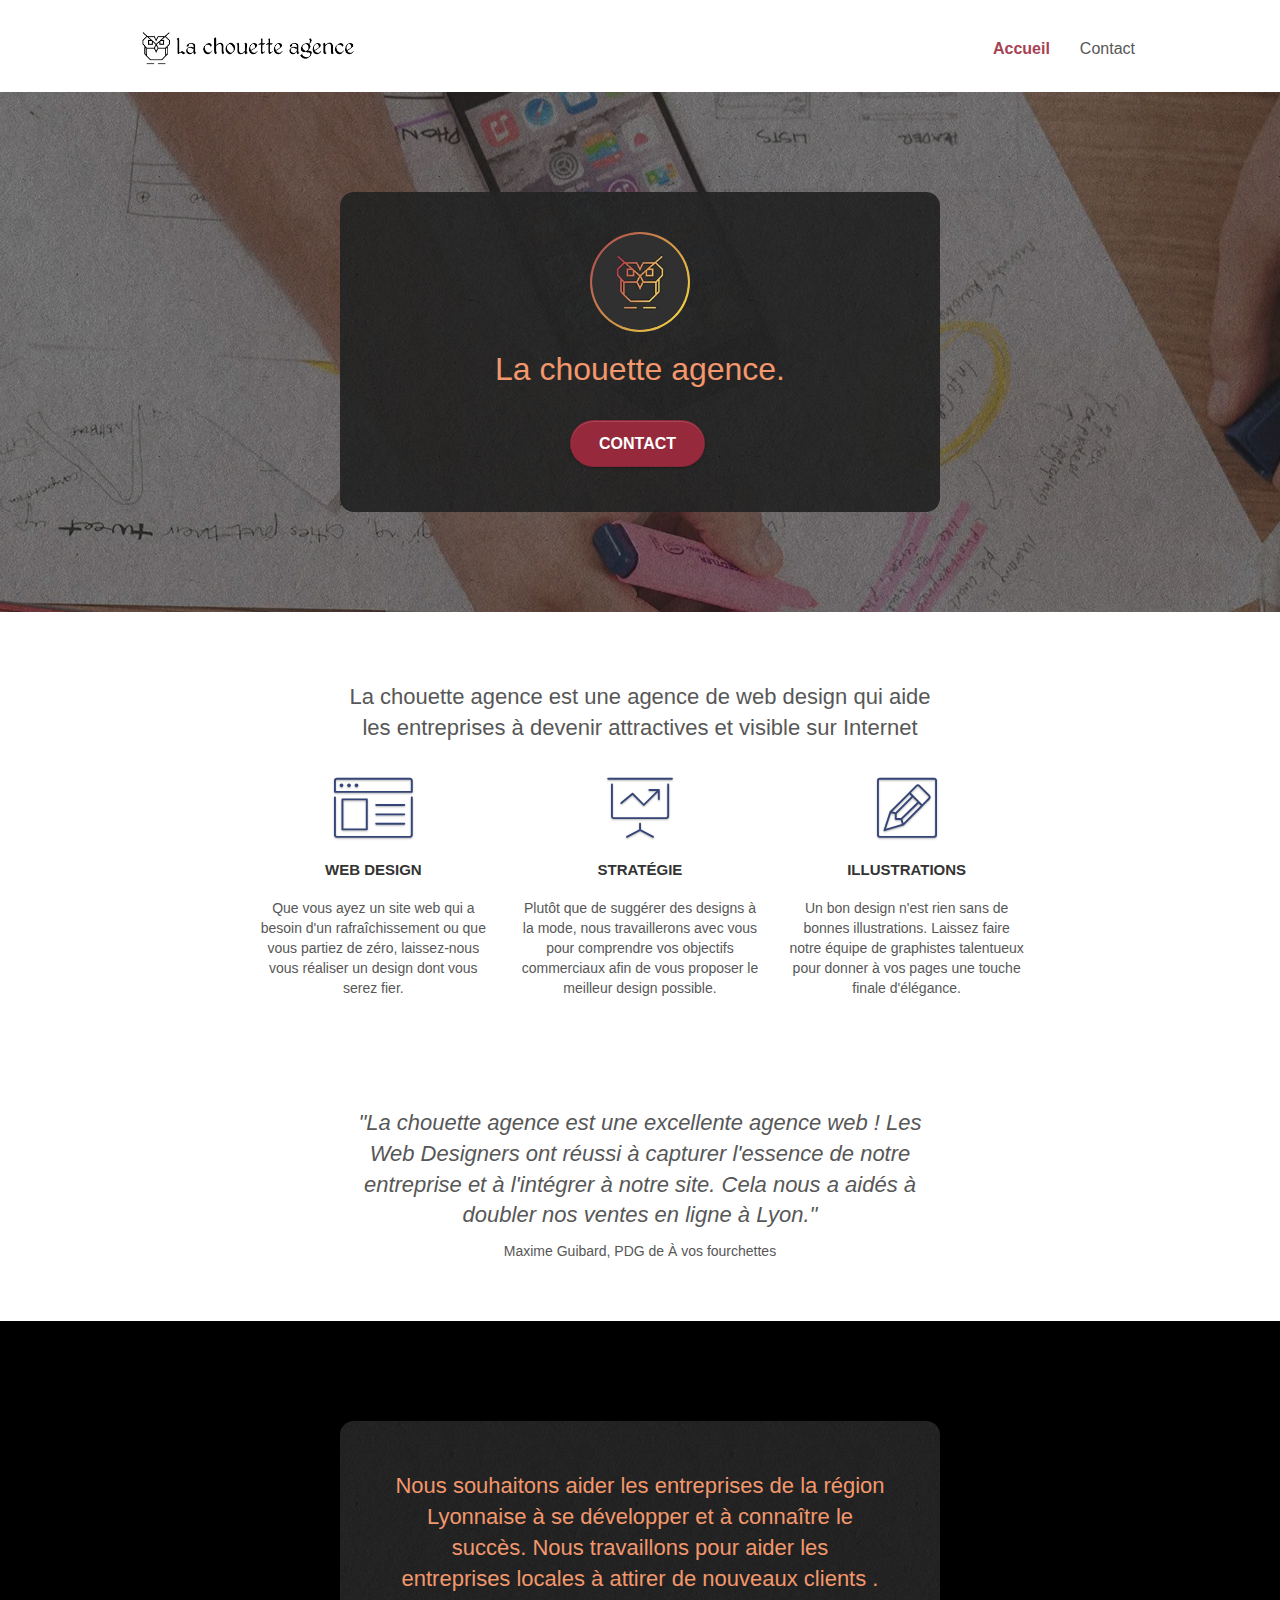
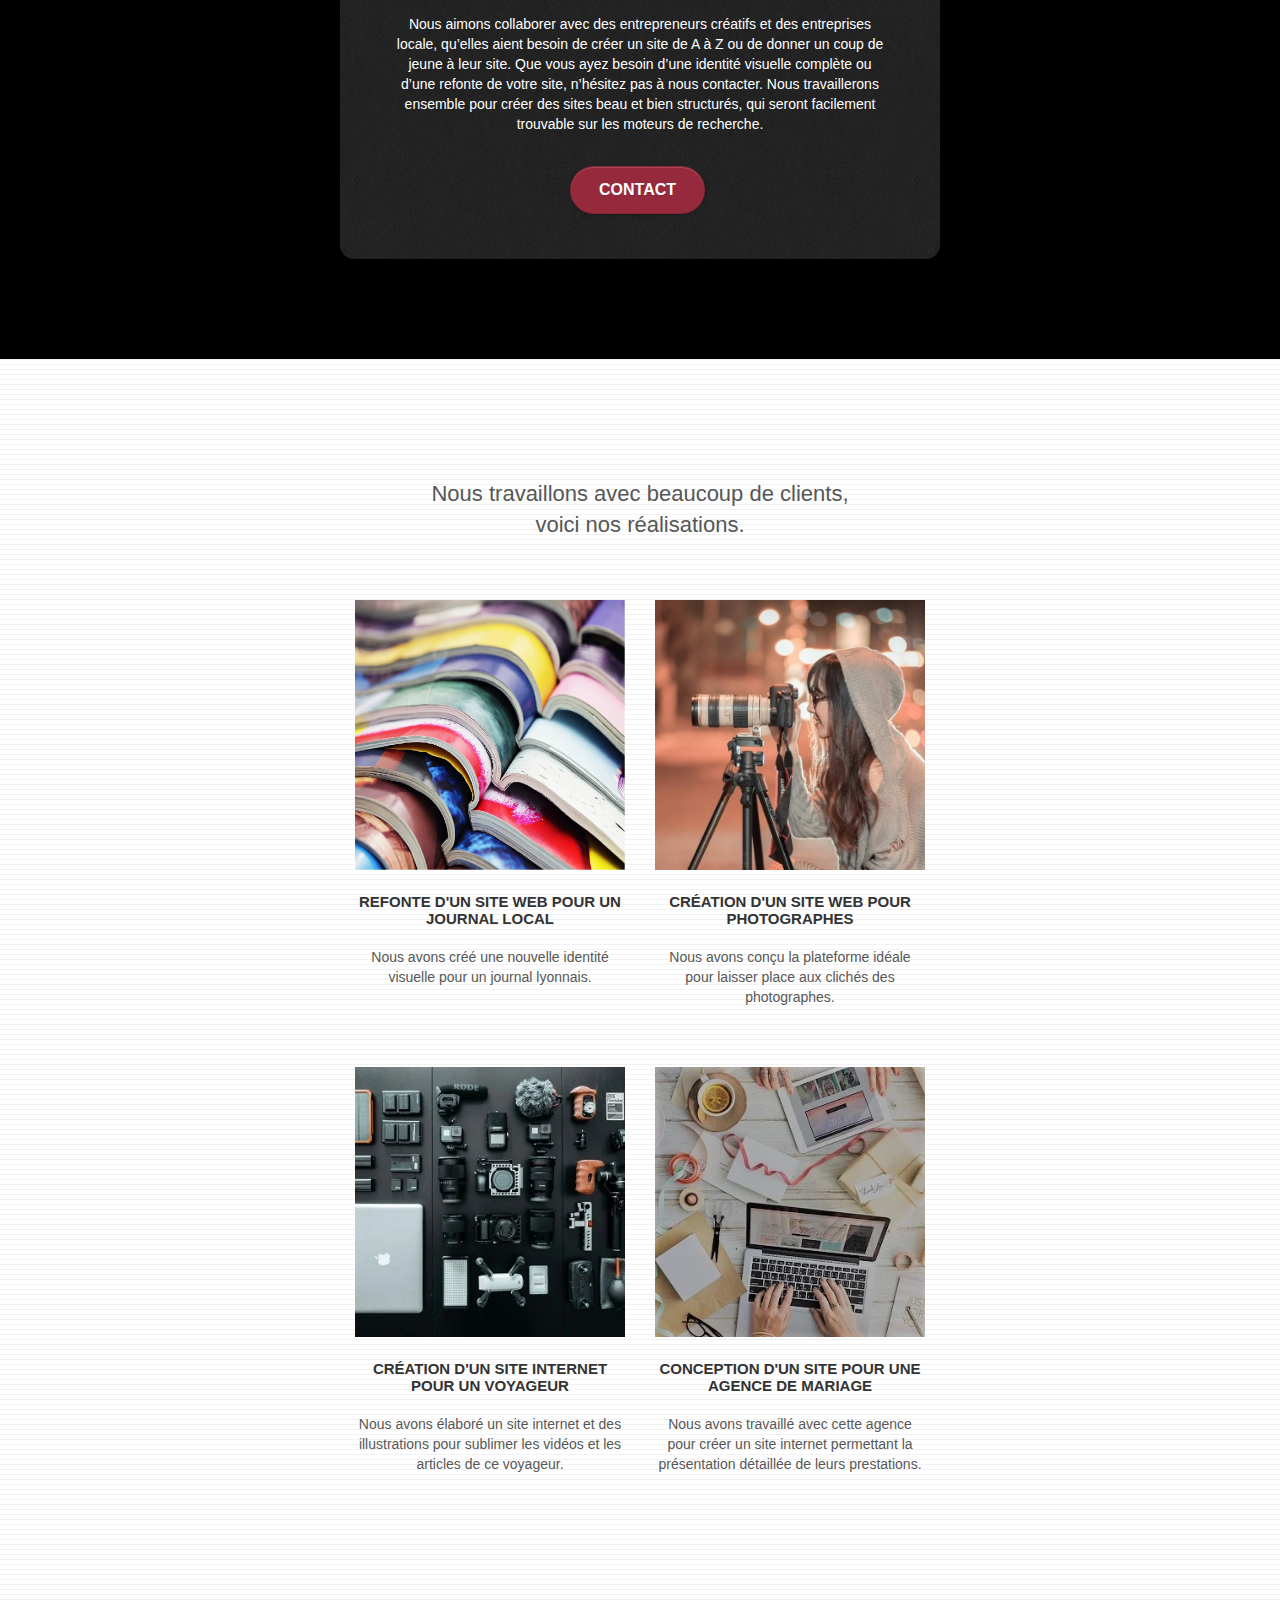
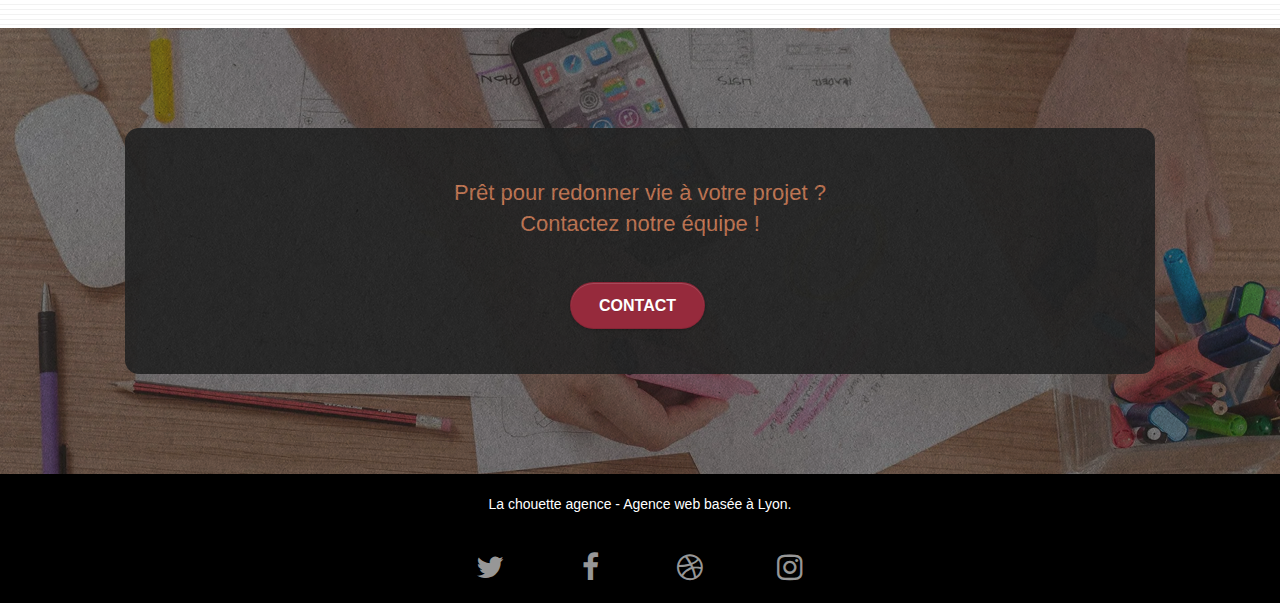
==== index.html @ 93eb957f "f" ====
<!doctype html>
<html lang="fr">

<head>
    <meta charset="utf-8">
    <meta name="keywords" content="seo, google, site web, site internet, agence design paris, agence design, agence design,agence design,agence design,agence design,agence design,agence design,agence design,agence design Agence web à paris, stratégie web, web design, illustrations, design de site web, site web, web, internet, site internet, site">
    <meta name="description" content="La chouette agence est une agence de Web Design basée sur Lyon qui aide les entreprises à devenir attractives et visible sur Internet">
    <meta name="viewport" content="width=device-width, initial-scale=1.0, viewport-fit=cover">
    <link rel="shortcut icon" type="image/png" href="favicon.jpg">


    <!--min Ressource -->
    <link rel="stylesheet" type="text/css" href="./css/bootstrap.min.css" defer>
    <link rel="stylesheet" type="text/css" href="style.min.css" defer>
    <link rel="stylesheet" type="text/css" href="./css/font-awesome.min.css" defer>
    <link rel="stylesheet" type="text/css" href="./css/et-line.min.css " defer>


    <!-- Min Ressource-->



    <!-- <script src="./js/jquery-2.1.0.min.js" defer></script>
    <script src="./js/bootstrap.min.js" defer></script>
    <script src="./js/blocs.min.js" defer></script>
    <script src="./js/jquery.touchSwipe.min.js" defer></script> -->

    <title>Site La chouette Agence</title>



</head>

<body>
    <!-- Principal conteneur -->
    <div class="page-container">

        <!-- bloc-0 -->
        <header class="bloc bgc-white l-bloc " id="bloc-0">
            <div class="container bloc-sm">

                <nav class="navbar row">
                    <div class="navbar-header">

                        <a class="navbar-brand" href="index.html"><img src="img/la-chouette-agence.webp" alt="paris web design logo agence web meilleure agence" height="40" /></a>

                        <button id="nav-toggle" type="button" class="ui-navbar-toggle navbar-toggle" data-toggle="collapse" data-target=".navbar-1">
					<span class="sr-only">Toggle navigation</span><span class="icon-bar"></span><span class="icon-bar"></span><span class="icon-bar"></span>
				</button>
                    </div>
                    <div class="collapse navbar-collapse navbar-1 special-dropdown-nav">
                        <ul class="site-navigation nav navbar-nav">
                            <li>
                                <a class="color_nav" href="index.html">Accueil</a>
                            </li>

                            <li>
                                <a href="contact.html">Contact</a>

                            </li>
                        </ul>
                    </div>
                </nav>
            </div>
        </header>
        <!-- bloc-0 END -->

        <!-- bloc-1-presentation -->
        <div class="bloc bgc-dark-slate-blue bg-banniere d-bloc bg-t-edge bloc-bg-texture texture-paper b-parallax" id="bloc-1-hero">
            <div class="container bloc-lg">
                <div class="row tight-width-whitespace black-background ">
                    <div class="col-sm-12">
                        <img src="img/logo.webp" class="center-block image-resize-mode gradiant_logo" width="100" alt="La chouette agence, agence web paris, création logo paris" />
                        <h1 class="text-center hero-bloc-text tc-white ">
                            La chouette agence.
                        </h1>
                        <div class="text-center">
                            <a href="contact.html" class="btn btn-lg btn-clean btn-rd cta-hero btn-atomic-tangerine">Contact</a>

                        </div>
                    </div>
                </div>
            </div>
        </div>
        <!-- bloc-1-presentation END -->

        <!-- bloc-2-services -->
        <div class="bloc bgc-white l-bloc bloc-md" id="bloc-2-services">
            <div class="container ">
                <div class="row">
                    <aside class="col-md-12 text-center">
                        <h2>La chouette agence est une agence de web design qui aide <br>les entreprises à devenir attractives et visible sur Internet</h2>
                    </aside>

                </div>
            </div>
            <div class="row voffset-lg med-width-whitespace">
                <div class="col-sm-4">
                    <div class="text-center">
                        <span class="et-icon-browser sm-shadow icon-dark-slate-blue icons icon-lg"></span>
                    </div>
                    <h3 class="mg-md text-center">
                        Web design
                    </h3>
                    <p class="text-center ">

                        Que vous ayez un site web qui a besoin d'un rafraîchissement ou que vous partiez de zéro, laissez-nous vous réaliser un design dont vous serez fier.
                    </p>
                </div>
                <div class="col-sm-4">
                    <div class="text-center">
                        <span class="et-icon-presentation sm-shadow icon-dark-slate-blue icons icon-lg"></span>
                    </div>
                    <h3 class="mg-md text-center">
                        Stratégie
                    </h3>
                    <p class="text-center ">
                        Plutôt que de suggérer des designs à la mode, nous travaillerons avec vous pour comprendre vos objectifs commerciaux afin de vous proposer le meilleur design possible.<br>
                    </p>
                </div>
                <div class="col-sm-4">
                    <div class="text-center">
                        <span class="et-icon-edit sm-shadow icon-dark-slate-blue icons icon-lg"></span>
                    </div>
                    <h3 class="mg-md text-center">
                        Illustrations
                    </h3>
                    <p class="text-center ">
                        Un bon design n'est rien sans de bonnes illustrations. Laissez faire notre équipe de graphistes talentueux pour donner à vos pages une touche finale d'élégance.
                    </p>
                </div>
            </div>
            <div class="row voffset-lg voffset">
                <div class="col-xs-12 col-md-8 col-md-offset-2 text-center">
                    <h2>
                        <em>
							"La chouette agence est une excellente agence web ! Les<br />
							Web Designers ont réussi à capturer l'essence de notre<br />entreprise
							et à l'intégrer à notre site. Cela nous a aidés à<br />doubler
							nos ventes en ligne à Lyon."
						</em>
                    </h2>
                    <p>
                        Maxime Guibard, PDG de À vos fourchettes
                    </p>
                </div>
            </div>
        </div>

        <!-- bloc-2-services END -->

        <!-- bloc-3-what-i-do -->
        <div class="bloc tc-white bgc-atomic-tangerine bg-presentation d-bloc bloc-bg-texture texture-paper b-parallax" id="bloc-3-what-i-do">
            <div class="container bloc-lg">
                <div class="row tight-width-whitespace black-background">
                    <div class="col-sm-12">
                        <h2 class="mg-md text-center tc-white">
                            Nous souhaitons aider les entreprises de la région Lyonnaise à se développer et à connaître le succès. Nous travaillons pour aider les entreprises locales à attirer de nouveaux clients .<br>
                        </h2>
                        <p class="text-center white">
                            Nous aimons collaborer avec des entrepreneurs créatifs et des entreprises locale, qu’elles aient besoin de créer un site de A à Z ou de donner un coup de jeune à leur site. Que vous ayez besoin d’une identité visuelle complète ou d’une refonte de votre
                            site, n’hésitez pas à nous contacter. Nous travaillerons ensemble pour créer des sites beau et bien structurés, qui seront facilement trouvable sur les moteurs de recherche.

                        </p>
                        <div class="text-center">
                            <a href="contact.html" class="btn btn-lg btn-clean btn-rd cta-hero btn-atomic-tangerine" id="cta-hero">Contact</a>
                        </div>
                    </div>
                </div>
            </div>
        </div>
        <!-- bloc-3-what-i-do END -->

        <!-- bloc-4-portfolio -->
        <div class="bloc bgc-white bg-lines-h2-bg bg-repeat l-bloc" id="bloc-4-portfolio">
            <div class="container bloc-lg">
                <div class="row">
                    <div class="col-sm-12 text-center">
                        <h2>
                            Nous travaillons avec beaucoup de clients, <br /> voici nos réalisations.
                        </h2>
                    </div>
                </div>
                <div class="row tight-width-whitespace portfolio-row">
                    <div class="col-sm-6">
                        <a href="#" data-lightbox="img/magazine.webp" data-gallery-id="gallery-1" data-caption="Refonte d'un site web pour un journal local" data-frame="snapshot-lb"><img src="img/magazine.webp" alt="paris web design logo agence web meilleure agence et refonte site web journal" class="img-responsive portfolio-thumb" /></a>

                        <h3 class="mg-md text-center">
                            Refonte d'un site web pour un journal local
                        </h3>
                        <p class="text-center">
                            Nous avons créé une nouvelle identité visuelle pour un journal lyonnais.
                        </p>
                    </div>
                    <div class="col-sm-6">
                        <a href="#" data-lightbox="img/appareil_photo.webp" data-gallery-id="gallery-1" data-caption="Création d'un site web pour photographes" data-frame="snapshot-lb"><img src="img/appareil_photo.webp" class="img-responsive portfolio-thumb" alt="paris web design logo agence web meilleure agence, Création d'un site web pour photographes" /></a>

                        <h3 class="mg-md text-center">
                            Création d'un site web pour photographes
                        </h3>
                        <p class="text-center">
                            Nous avons conçu la plateforme idéale pour laisser place aux clichés des photographes.
                        </p>
                    </div>
                </div>
                <div class="row tight-width-whitespace portfolio-row">
                    <div class="col-sm-6">
                        <a href="#" data-lightbox="img/matériel_photo.webp" data-gallery-id="gallery-1" data-caption="Création d'un site internet pour un voyageur" data-frame="snapshot-lb"><img src="img/matériel_photo.webp" class="img-responsive portfolio-thumb" alt="paris web design logo agence web meilleure agence, Création d'un site web pour voyageur" /></a>

                        <h3 class="mg-md text-center">
                            Création d'un site internet pour un voyageur
                        </h3>
                        <p class="text-center">
                            Nous avons élaboré un site internet et des illustrations pour sublimer les vidéos et les articles de ce voyageur.
                        </p>
                    </div>
                    <div class="col-sm-6">
                        <a href="#" data-lightbox="img/laptop.webp" data-gallery-id="gallery-1" data-caption="Conception d'un site pour une agence de mariage" data-frame="snapshot-lb"><img src="img/laptop.webp" class="img-responsive portfolio-thumb" alt="paris web design logo agence web meilleure agence, Création d'un site web pour agence de mariage" /></a>

                        <h3 class="mg-md text-center">
                            Conception d'un site pour une agence de mariage
                        </h3>
                        <p class="text-center">
                            Nous avons travaillé avec cette agence pour créer un site internet permettant la présentation détaillée de leurs prestations.
                        </p>
                    </div>
                </div>
            </div>
        </div>
        <!-- bloc-4-portfolio END -->

        <!-- bloc-5-cta -->
        <div class="bloc bgc-dark-slate-blue bg-banniere d-bloc bloc-bg-texture texture-paper" id="bloc-5-cta">
            <div class="container bloc-lg ">
                <div class="row black-background">
                    <h2 class="mg-md text-center tc-white">
                        Prêt pour redonner vie à votre projet ?<br>Contactez notre équipe !
                    </h2>
                    <div class="col-sm-12 text-center">
                        <a href="page2.html" class="btn btn-atomic-tangerine btn-clean btn-rd btn-lg cta-hero">Contact</a>
                    </div>
                </div>
            </div>
        </div>
        <!-- bloc-5-cta END -->

        <!-- Footer - bloc-8 -->
        <footer class="bloc bgc-atomic-tangerine d-bloc" id="bloc-8">
            <div class="container bloc-sm">
                <div class="row">
                    <div class="col-sm-12">
                        <p class="text-center white">
                            La chouette agence - Agence web basée à Lyon.<br>
                        </p>
                        <div class="row row-no-gutters social">
                            <div class="col-sm-3">
                                <div class="text-center social ">
                                    <a class="social" href="index.html" title="Retrouvez-nous sur Twitter" aria-label="Retrouvez-nous sur Twitter"><span class="fa fa-twitter icon-md"></span></a>
                                </div>
                            </div>
                            <div class="col-sm-3">
                                <div class="text-center social ">
                                    <a class="social" href="index.html" title="Retrouvez-nous sur Facebook" aria-label="Retrouvez-nous sur Facebook"><span class="fa fa-facebook icon-md"></span></a>
                                </div>
                            </div>
                            <div class="col-sm-3">
                                <div class="text-center social ">

                                    <a class="social" href="index.html" title="Retrouvez-nous sur Dribble" aria-label="Retrouvez-nous sur Dribble"><span class="fa fa-dribbble icon-md"></span></a>
                                </div>
                            </div>
                            <div class="col-sm-3">
                                <div class="text-center social">
                                    <a href="index.html" title="Retrouvez-nous sur Instagram" aria-label="Retrouvez-nous sur Instagram"><span class=" fa fa-instagram icon-md " ></span></a>
                                </div>
                            </div>

                        </div>



                    </div>
                </div>
            </div>
        </footer>

        <!-- Footer - bloc-8 END -->

    </div>
    <!-- Principal conteneur END -->


</body>

</html>
---- style.min.css ----
body{margin:0;padding:0;background:#fff;overflow-x:hidden;-webkit-font-smoothing:antialiased;-moz-osx-font-smoothing:grayscale}blockquote{font-size:18px}a,button{transition:all .3s ease-in-out;outline:0!important}a:hover{text-decoration:none;cursor:pointer}#page-loading-blocs-notifaction{position:fixed;top:0;bottom:0;width:100%;z-index:100000;background:#fff url(img/pageload-spinner.gif) no-repeat center center}.bloc{width:100%;clear:both;background:50% 50% no-repeat;padding:0 50px;-webkit-background-size:cover;-moz-background-size:cover;-o-background-size:cover;background-size:cover;position:relative}.bloc .container{padding-left:0;padding-right:0}.bloc-lg{padding:100px 50px}.bloc-md{padding:50px}.bloc-sm{padding:20px 50px}.bg-b-edge,.bg-bl-edge,.bg-br-edge,.bg-center,.bg-l-edge,.bg-r-edge,.bg-repeat,.bg-t-edge,.bg-tl-edge,.bg-tr-edge{-webkit-background-size:auto!important;-moz-background-size:auto!important;-o-background-size:auto!important;background-size:auto!important}.bg-repeat{background:repeat}.bg-t-edge{background:top no-repeat}.bloc-bg-texture::before{content:"";background-size:2px 2px;position:absolute;top:0;bottom:0;left:0;right:0}.texture-paper::before{background:url(img/texture-paper.png);background-size:280px 280px}.b-parallax{background-attachment:fixed}.d-bloc{color:rgba(255,255,255,.7)}.d-bloc button:hover{color:rgba(255,255,255,.9)}.d-bloc .icon-round,.d-bloc .icon-rounded,.d-bloc .icon-semi-rounded-a,.d-bloc .icon-semi-rounded-b,.d-bloc .icon-square{border-color:rgba(255,255,255,.9)}.d-bloc .divider-h span{border-color:rgba(255,255,255,.2)}.d-bloc .a-btn,.d-bloc .navbar a,.d-bloc .navbar-brand,.d-bloc a .icon-lg,.d-bloc a .icon-md,.d-bloc a .icon-sm,.d-bloc a .icon-xl,.d-bloc h1 a,.d-bloc h2 a,.d-bloc h3 a,.d-bloc h4 a,.d-bloc h5 a,.d-bloc h6 a,.d-bloc p a{color:rgba(255,255,255,.6)}.d-bloc .a-btn:hover,.d-bloc .navbar a:hover,.d-bloc .navbar-brand:hover,.d-bloc a:hover .icon-lg,.d-bloc a:hover .icon-md,.d-bloc a:hover .icon-sm,.d-bloc a:hover .icon-xl,.d-bloc h1 a:hover,.d-bloc h2 a:hover,.d-bloc h3 a:hover,.d-bloc h4 a:hover,.d-bloc h5 a:hover,.d-bloc h6 a:hover,.d-bloc p a:hover{color:rgba(255,255,255,1)}.d-bloc .navbar-toggle .icon-bar{background:rgba(255,255,255,1)}.d-bloc .btn-wire,.d-bloc .btn-wire:hover{color:rgba(255,255,255,1);border-color:rgba(255,255,255,1)}.d-bloc .panel{color:rgba(0,0,0,.5)}.d-bloc .panel button:hover{color:rgba(0,0,0,.7)}.d-bloc .panel icon{border-color:rgba(0,0,0,.7)}.d-bloc .panel .divider-h span{border-color:rgba(0,0,0,.1)}.d-bloc .panel .a-btn{color:rgba(0,0,0,.6)}.d-bloc .panel .a-btn:hover{color:rgba(0,0,0,1)}.d-bloc .panel .btn-wire,.d-bloc .panel .btn-wire:hover{color:rgba(0,0,0,.7);border-color:rgba(0,0,0,.3)}.d-bloc .panel,.l-bloc{color:rgba(0,0,0,.5)}.d-bloc .panel button:hover,.l-bloc button:hover{color:rgba(0,0,0,.7)}.l-bloc .icon-round,.l-bloc .icon-rounded,.l-bloc .icon-semi-rounded-a,.l-bloc .icon-semi-rounded-b,.l-bloc .icon-square{border-color:rgba(0,0,0,.7)}.d-bloc .panel .divider-h span,.l-bloc .divider-h span{border-color:rgba(0,0,0,.1)}.d-bloc .panel .a-btn,.l-bloc .a-btn,.l-bloc .navbar a,.l-bloc .navbar-brand,.l-bloc a .icon-lg,.l-bloc a .icon-md,.l-bloc a .icon-sm,.l-bloc a .icon-xl,.l-bloc h1 a,.l-bloc h2 a,.l-bloc h3 a,.l-bloc h4 a,.l-bloc h5 a,.l-bloc h6 a,.l-bloc p a{color:rgba(0,0,0,.6)}.d-bloc .panel .a-btn:hover,.l-bloc .a-btn:hover,.l-bloc .navbar a:hover,.l-bloc .navbar-brand:hover,.l-bloc a:hover .icon-lg,.l-bloc a:hover .icon-md,.l-bloc a:hover .icon-sm,.l-bloc a:hover .icon-xl,.l-bloc h1 a:hover,.l-bloc h2 a:hover,.l-bloc h3 a:hover,.l-bloc h4 a:hover,.l-bloc h5 a:hover,.l-bloc h6 a:hover,.l-bloc p a:hover{color:rgba(0,0,0,1)}.l-bloc .navbar-toggle .icon-bar{color:rgba(0,0,0,.6)}.d-bloc .panel .btn-wire,.d-bloc .panel .btn-wire:hover,.l-bloc .btn-wire,.l-bloc .btn-wire:hover{color:rgba(0,0,0,.7);border-color:rgba(0,0,0,.3)}.voffset{margin-top:30px}.voffset-lg{margin-top:80px}.row-no-gutters{margin-right:0;margin-left:0}.row.row-no-gutters>[class*=" col-"],.row.row-no-gutters>[class^=col-]{padding-right:0;padding-left:0}#bloc-1-hero h1{font-size:32px}.navbar{margin-bottom:0;z-index:1}.navbar-nav a.color_nav{font-weight:bolder;color:#a74152!important}.navbar-brand{height:auto;padding:3px 15px;font-size:25px;font-weight:400;font-weight:600;line-height:44px}.navbar-brand img{max-height:200px;margin:0 5px 0 0;display:inline}.navbar-brand img[src$=svg]{min-width:100px}.nav-center .navbar-brand img{margin:0}.navbar .nav{padding-top:2px;margin-right:-16px;float:right;z-index:1}.nav>li{float:left;margin-top:4px;font-size:16px}.navbar-nav .open .dropdown-menu>li>a{text-align:inherit}.nav>li a:focus,.nav>li a:hover{background:0 0}.navbar-toggle{margin:10px 10px 0 0;border:0}.navbar-toggle:hover{background:0 0!important}.navbar-toggle .icon-bar{background-color:rgba(0,0,0,.5);width:26px}.nav-invert .navbar .nav{float:left}.nav-invert .navbar-brand,.nav-invert .navbar-header{float:right;position:relative;z-index:2}@media (min-width:768px){.site-navigation{position:absolute;top:50%;right:20px;transform:translate(0,-50%);-webkit-transform:translateY(-50%)}.nav>li .dropdown-menu a,.nav>li .dropdown-menu a:hover{color:#484848}.nav-invert .site-navigation{left:0;right:0}.nav-center{text-align:center}.nav-center .navbar-header{width:100%}.nav-center .nav>li,.nav-center .navbar-brand,.nav-center .navbar-header{float:none;display:inline-block}.nav-center .site-navigation{position:relative;width:100%;right:0;margin-right:0;margin-top:20px}.nav-center.mini-nav .navbar-toggle{float:none;margin:10px auto 0}}.nav>li>.dropdown a{background:0 0!important;display:block;padding:14px 15px}nav .caret{margin:0 5px}.dropdown-menu .dropdown-menu{top:-8px;left:100%}.dropdown-menu .dropmenu-flow-right{top:100%;left:0;margin-left:-1px;border-top-left-radius:0;border-top-right-radius:0}.dropdown-menu .dropdown span{border:4px solid #000;border-top-color:transparent;border-right-color:transparent;border-bottom-color:transparent;margin:6px -5px 0 0!important;float:right}.mg-md{margin-top:10px;margin-bottom:20px}.mg-lg{margin-top:10px;margin-bottom:40px}.btn{margin:0 5px 5px 0}.btn.pull-right{margin:0 0 5px 5px}.btn-d,.btn-d:focus,.btn-d:hover{color:#fff;background:rgba(0,0,0,.3)}button{outline:0!important}.btn-rd{border-radius:40px}.btn-clean{border:1px solid rgba(0,0,0,.08);border-bottom-color:rgba(0,0,0,.1);text-shadow:0 1px 0 rgba(0,0,1,.1);box-shadow:0 1px 3px rgba(0,0,1,.25),inset 0 1px 0 0 rgba(255,255,255,.15)}.icon-md{font-size:30px!important}.icon-lg{font-size:60px!important}.sm-shadow{text-shadow:0 1px 2px rgba(0,0,0,.3)}.panel-sq,.panel-sq .panel-footer,.panel-sq .panel-heading{border-radius:0}.panel-rd{border-radius:30px}.panel-rd .panel-heading{border-radius:29px 29px 0 0}.panel-rd .panel-footer{border-radius:0 0 29px 29px}.form-control{border-color:rgba(0,0,0,.1);box-shadow:none}.scrollToTop{width:40px;height:40px;position:fixed;bottom:20px;right:20px;opacity:0;z-index:500;transition:all .3s ease-in-out}.scrollToTop span{margin-top:6px}.showScrollTop{font-size:14px;opacity:1}a[data-lightbox]{position:relative;display:block;text-align:center}a[data-lightbox]:hover::before{content:"+";font-family:HelveticaNeue-Light,"Helvetica Neue Light","Helvetica Neue",Helvetica,Arial;font-size:32px;width:50px;height:50px;margin-left:-25px;border-radius:50%;background:rgba(0,0,0,.6);color:#fff;font-weight:100;z-index:1;position:absolute;top:50%;transform:translateY(-50%);-webkit-transform:translateY(-50%)}a[data-lightbox]:hover img{opacity:.6;-webkit-animation-fill-mode:none;animation-fill-mode:none}#lightbox-modal{display:flex;align-items:center}#lightbox-modal .modal-dialog{width:90%;max-width:900px;margin:0 auto 0}#lightbox-modal .modal-dialog img{max-height:90vh;margin:0 auto}.lightbox-caption{padding:20px;color:#fff;background:rgba(0,0,0,.5);position:absolute;left:15px;right:15px;bottom:5px}.close-lightbox{color:#fff;font-size:30px;position:absolute;top:20px;right:20px;z-index:20;background:rgba(0,0,0,.5);border:none;line-height:30px;padding:0 9px 5px;opacity:.3}.close-lightbox:hover,.next-lightbox:hover,.prev-lightbox:hover{opacity:1;color:#fff}.next-lightbox,.prev-lightbox{font-size:20px;color:rgba(255,255,255,.9);background:rgba(0,0,0,.5);transition:all .2s ease-in-out;position:absolute;top:45%;z-index:1;opacity:.4}.next-lightbox{padding:6px 8px 1px 13px;right:25px}.prev-lightbox{padding:6px 13px 1px 10px;left:25px}.snapshot-lb .modal-body{padding-bottom:45px}.snapshot-lb .lightbox-caption{padding:0;color:rgba(0,0,0,.5);background:0 0}.btn,a,h1,h2,h3,h4,h5,h6,label,p{font-family:helvetica;font-weight:400;color:#575757!important}.container{max-width:1000px}.hero-bloc-text{font-size:38px}.hero-bloc-text-sub{font-size:36px}.statement-bloc-text{line-height:26px;font-style:italic;font-size:20px;text-align:center;font-weight:lighter;max-width:520px;margin:auto auto auto auto}.tight-width-whitespace{max-width:600px;margin:auto auto auto auto}.h1{font-size:20px;font-family:"Open Sans"}.cta-hero{margin-top:22px;color:#fff!important;text-transform:uppercase;padding:12px 28px 12px 28px;font-size:16px;font-weight:700}.social{max-width:400px;margin:auto auto auto auto;padding-top:14px}h2{font-size:22px;line-height:1.4em}h3{font-size:15px;text-transform:uppercase;font-weight:700;color:#333!important}.med-width-whitespace{max-width:800px;margin:auto auto auto auto;box-shadow:0 0 0 #000}h1{color:#333!important}h4{color:#333!important}.icons{margin-bottom:14px;margin-top:24px}.white{color:#fff!important}.portfolio-thumb{margin-bottom:24px}.portfolio-row{margin-bottom:44px;margin-top:50px}.avatar{box-shadow:0 4px 9px rgba(0,0,0,.3)}.black-background{background-color:rgb(48,48,48,.95);padding:40px 40px 40px 40px;border-radius:14px}.bold-link{font-weight:900;text-decoration:underline!important}.bgc-white{background-color:#fff}.bgc-dark-slate-blue{background-color:#364577}.bgc-atomic-tangerine{background-color:#000}.tc-white{color:#f3976c!important}.btn-atomic-tangerine{background:#962a3c;color:#fff!important}.btn-atomic-tangerine:hover{background:#a74152!important;color:#fff!important}.ltc-white{color:#fff!important}.ltc-white:hover{color:#ccc!important}.ltc-atomic-tangerine{color:#f3976c!important}.ltc-atomic-tangerine:hover{color:#c27956!important}.icon-dark-slate-blue{color:#364577!important;border-color:#364577!important}.bg-dots-bg{background-image:url(img/dots-bg.png)}.bg-lines-h2-bg{background-image:url(img/lines-h2-bg.png)}.bg-banniere{background-image:url(img/la-chouette-agence-banniere.webp)}.bg-presentation{background-image:url(img/image-de-presentation.webp)}@media (max-width:1024px){.bloc{padding-left:20px;padding-right:20px}.bloc-tile-2.full-width-bloc .container,.bloc-tile-3.full-width-bloc .container,.bloc-tile-4.full-width-bloc .container,.bloc.full-width-bloc{padding-left:0;padding-right:0}}@media (max-width:992px) and (min-width:768px){.navbar .nav{max-width:80%}.nav-center.navbar .nav{max-width:100%}}@media only screen and (min-device-width:768px) and (max-device-width:1024px) and (orientation:landscape){.b-parallax{background-attachment:scroll}}@media only screen and (min-device-width:1024px) and (max-device-width:1366px) and (-webkit-min-device-pixel-ratio:1.5){.b-parallax{background-attachment:scroll}}@media (max-width:991px){.container{width:100%}.b-parallax{background-attachment:scroll}#hero-bloc,.page-container{overflow-x:hidden;position:relative}.bloc-group,.bloc-group .bloc{display:block;width:100%}.bloc-fill-screen .fill-bloc-bottom-edge,.bloc-fill-screen .fill-bloc-top-edge{padding:0 20px}}@media (max-width:767px){.page-container{overflow-x:hidden;position:relative}#disqus_thread,h1,h2,h3,h4,h5,h6,p{padding-left:10px!important;padding-right:10px!important}.b-parallax{background-attachment:scroll}.navbar .nav{padding-top:0;border-top:1px solid rgba(0,0,0,.2);float:none!important}.navbar.row{margin-left:0;margin-right:0}.site-navigation{position:inherit;transform:none;-webkit-transform:none;-ms-transform:none}.nav>li{margin-top:0;border-bottom:1px solid rgba(0,0,0,.1);background:rgba(0,0,0,.05);text-align:left;padding-left:15px;width:100%}.nav>li:hover{background:rgba(0,0,0,.08)}.dropdown .dropdown a .caret{float:none;margin:5px 0 0 10px!important;border:4px solid #000;border-bottom-color:transparent;border-right-color:transparent;border-left-color:transparent}#hero-bloc .navbar .nav{background:rgba(0,0,0,.8)}#hero-bloc .navbar .nav a{color:rgba(255,255,255,.6)}.hero{padding:50px 0}.hero-nav{left:-1px;right:-1px}.navbar-collapse{padding:0;overflow-x:hidden;-webkit-box-shadow:none;box-shadow:none}.navbar-brand img{max-height:40px;width:auto}.nav-invert .navbar-header{float:none;width:100%}.nav-invert .navbar-toggle{float:left;margin-left:10px}.bloc{padding-left:0;padding-right:0}.bloc-lg,.bloc-xl,.bloc-xxl{padding:40px 0}.bloc-md,.bloc-sm{padding-left:0;padding-right:0}.bloc-fill-screen .fill-bloc-bottom-edge,.bloc-fill-screen .fill-bloc-top-edge,.bloc-tile-2 .container,.bloc-tile-3 .container,.bloc-tile-4 .container{padding-left:0;padding-right:0}.a-block{padding:0 10px}.btn-dwn{display:none}.voffset{margin-top:5px}.voffset-md{margin-top:20px}.voffset-lg{margin-top:30px}form{padding:5px}.close-lightbox{display:inline-block}.blocsapp-device-iphone5{background-size:216px 425px;padding-top:60px;width:216px;height:425px}.blocsapp-device-iphone5 img{width:180px;height:320px}}@media (max-width:400px){.bloc{padding-left:0;padding-right:0}}@media (max-width:767px){.bloc-mob-center-text{text-align:center}}iframe{border:0;width:100%;height:400px}.gradiant_logo{border:double 2px transparent;border-radius:100%;background-origin:border-box;background-image:linear-gradient(125deg,rgb(167 65 82),#fae042)}
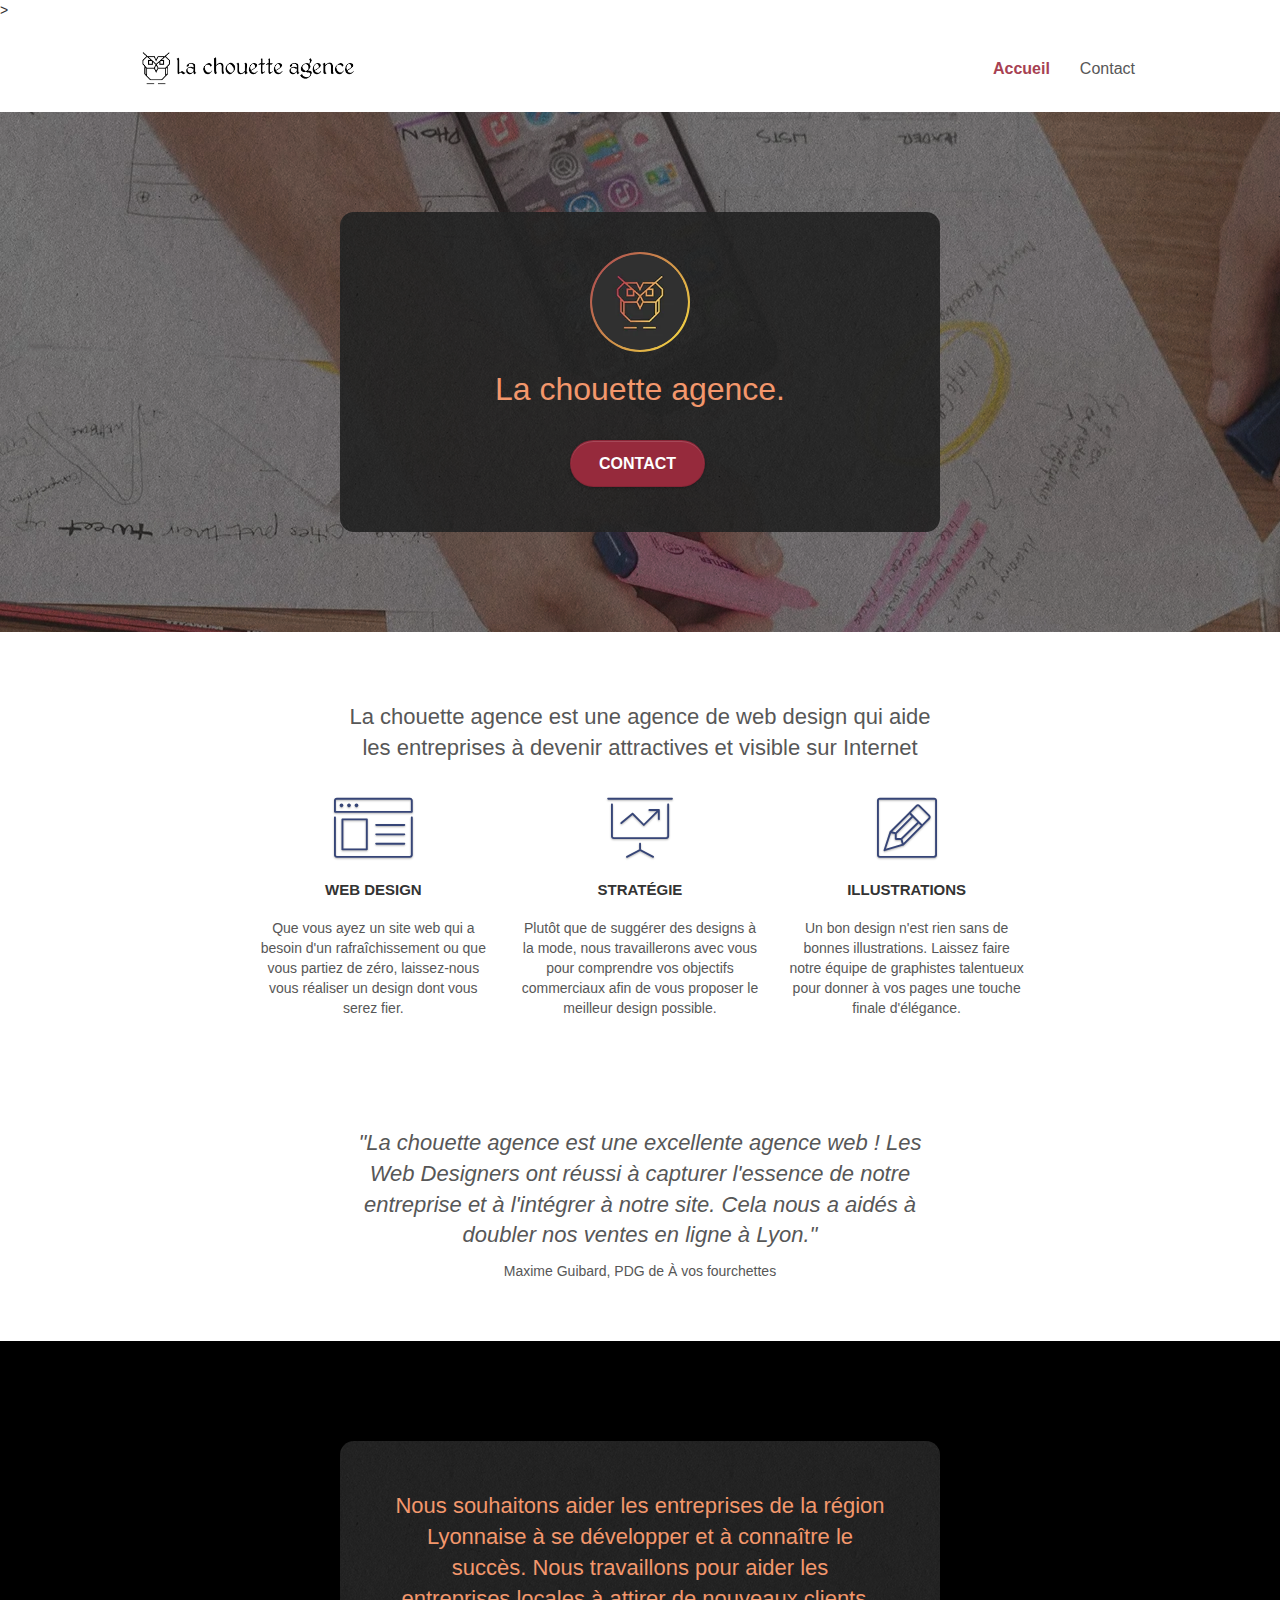
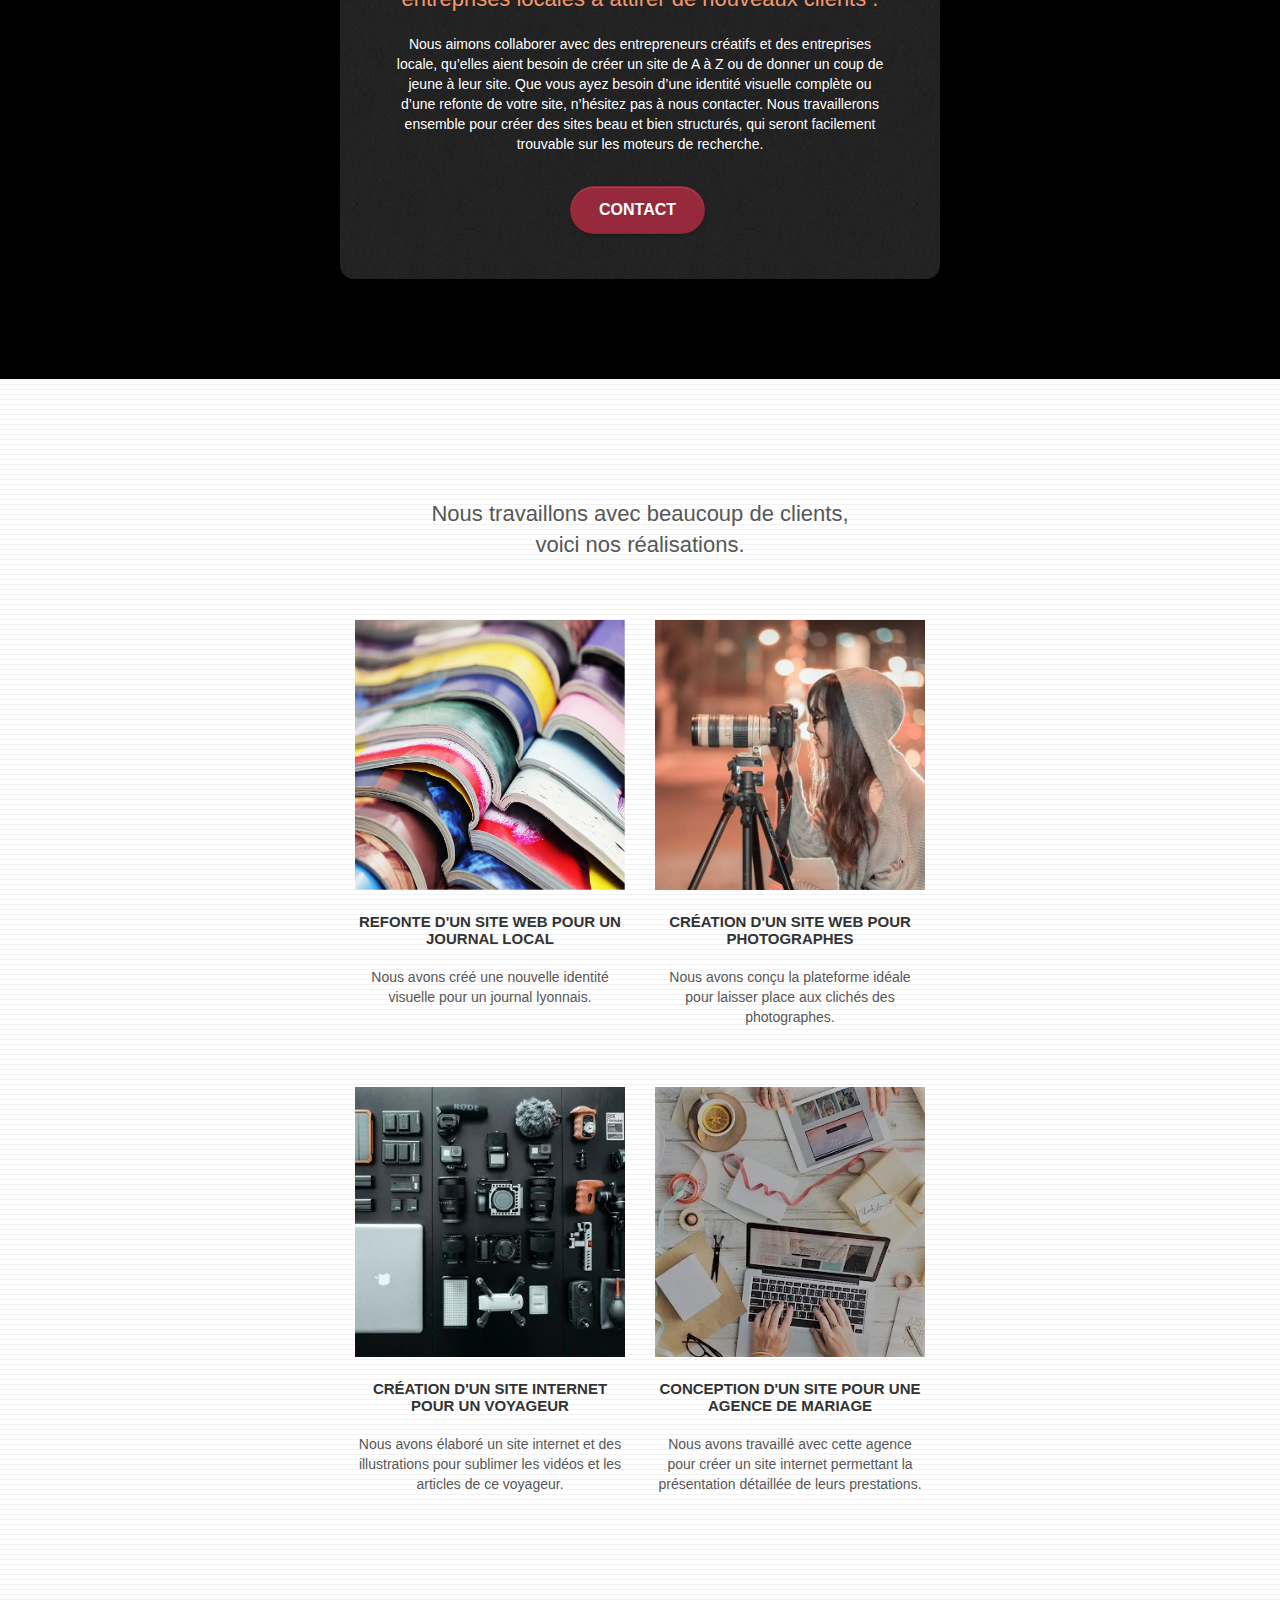
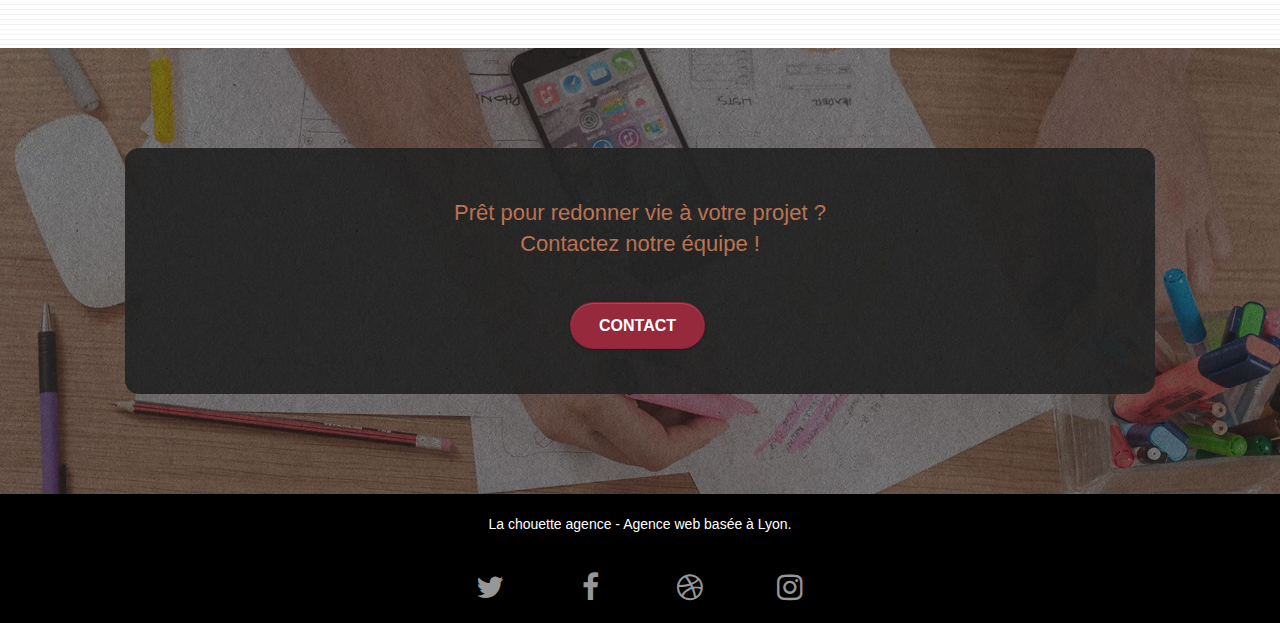
==== commit cfa89c3a: "ok" ====
--- a/index.html
+++ b/index.html
@@ -20,10 +20,10 @@
 
 
 
-    <!-- <script src="./js/jquery-2.1.0.min.js" defer></script>
+    <script src="./js/jquery-2.1.0.min.js" defer></script>
     <script src="./js/bootstrap.min.js" defer></script>
-    <script src="./js/blocs.min.js" defer></script>
-    <script src="./js/jquery.touchSwipe.min.js" defer></script> -->
+    <script src="./js/blocs.min.js" defer></script>>
+    <script src="./js/jquery.touchSwipe.min.js" defer></script>
 
     <title>Site La chouette Agence</title>
 
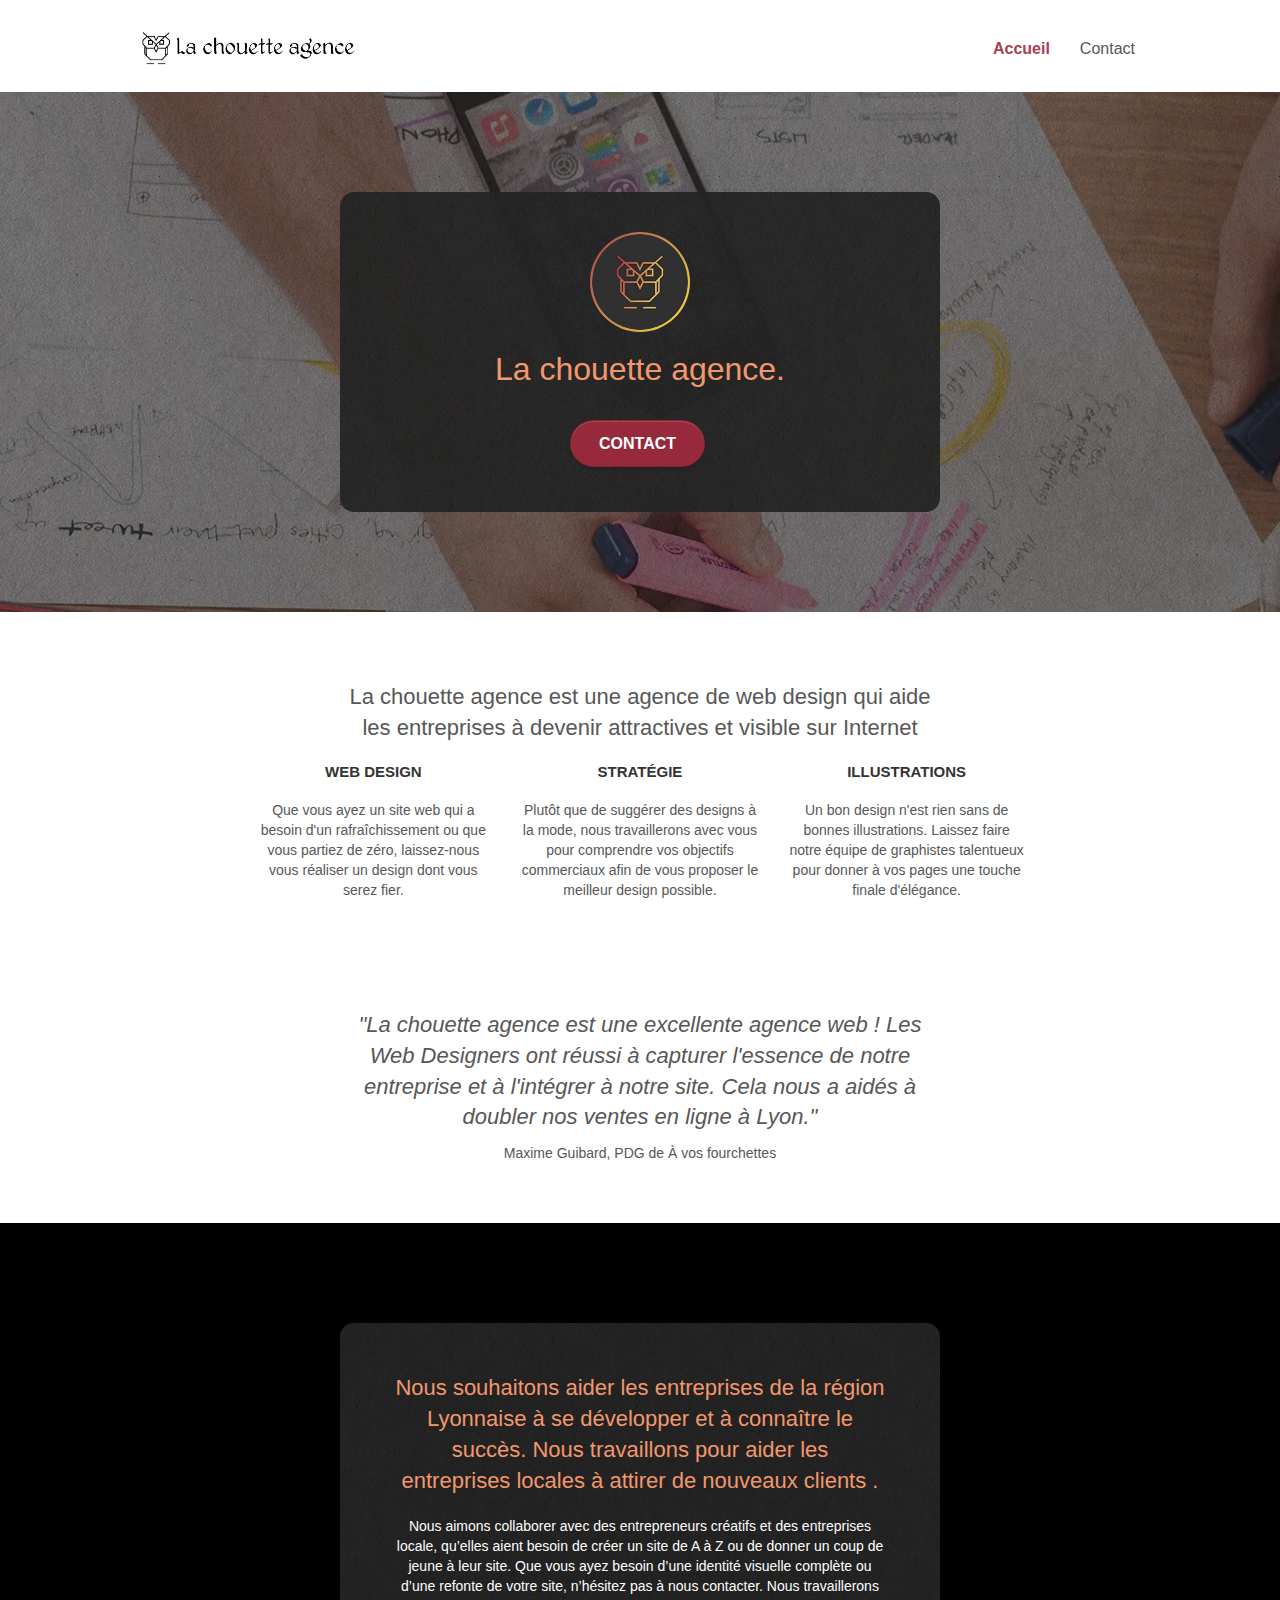
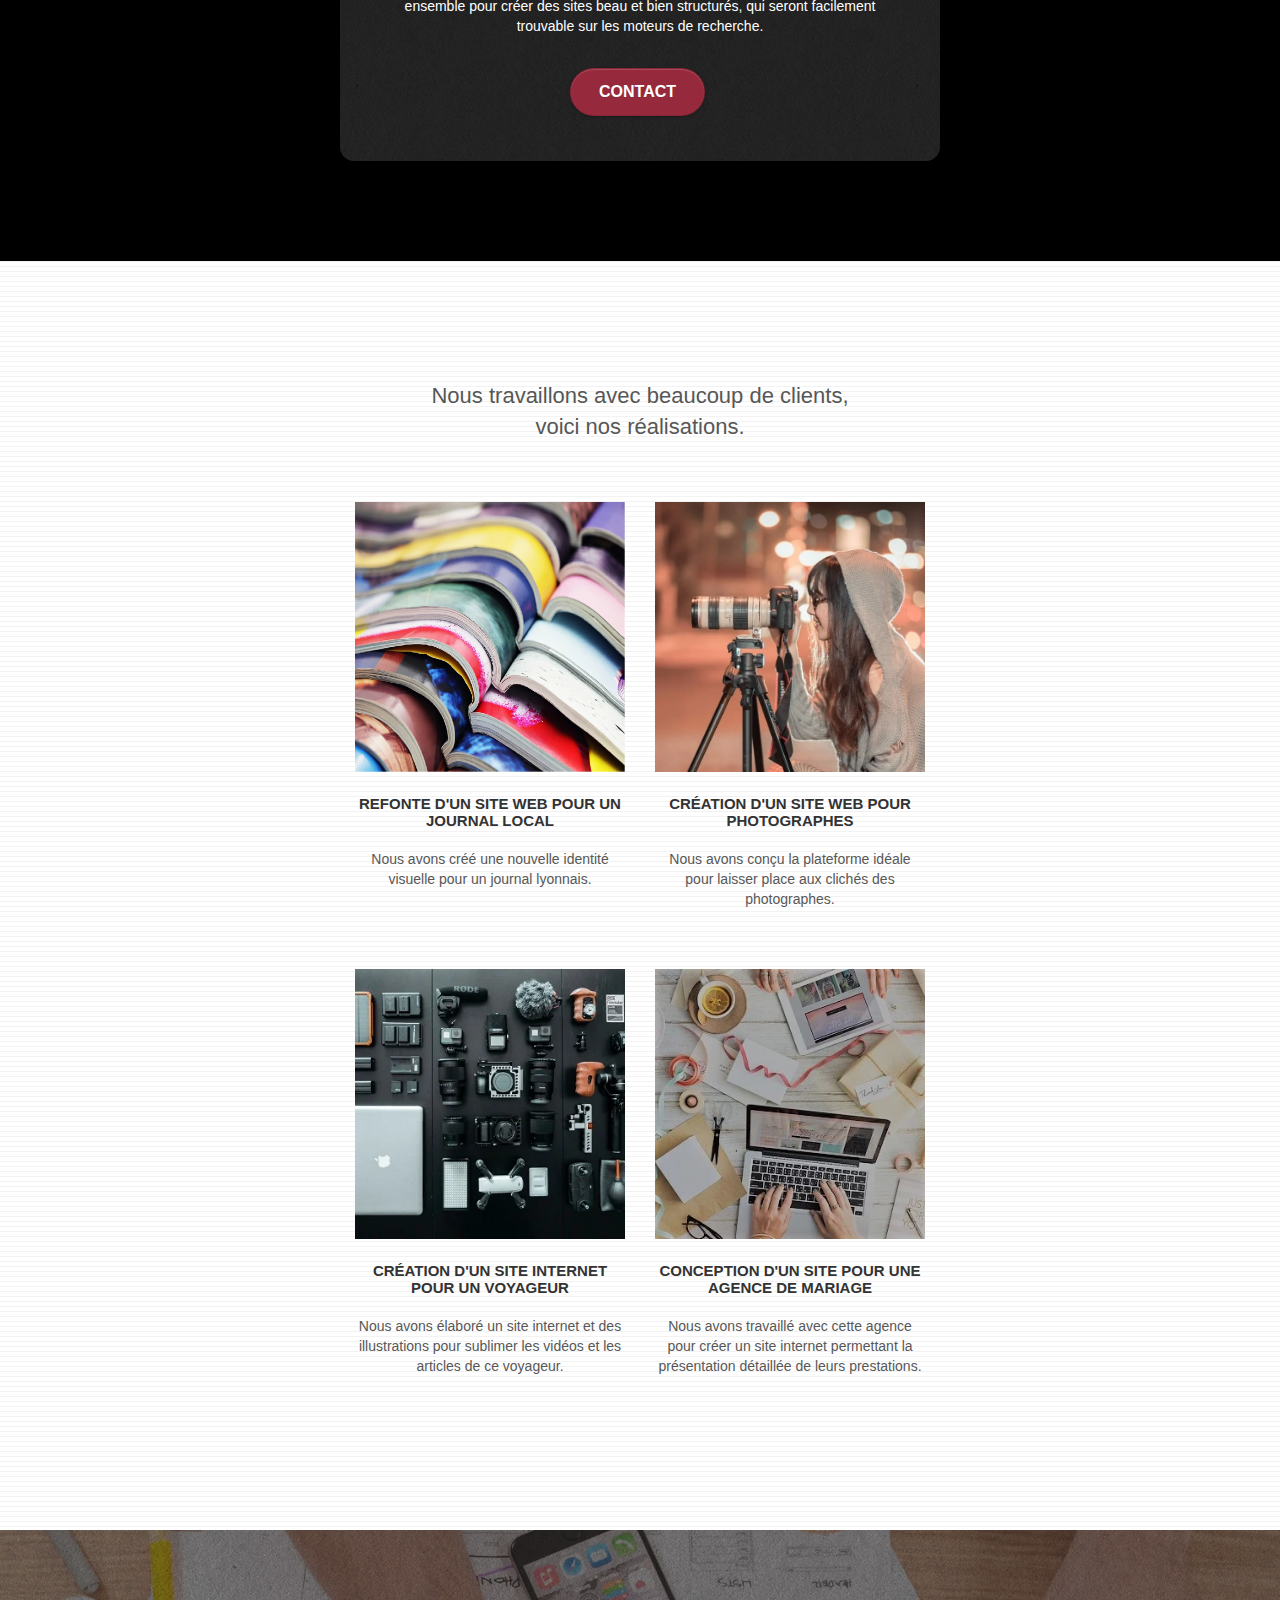
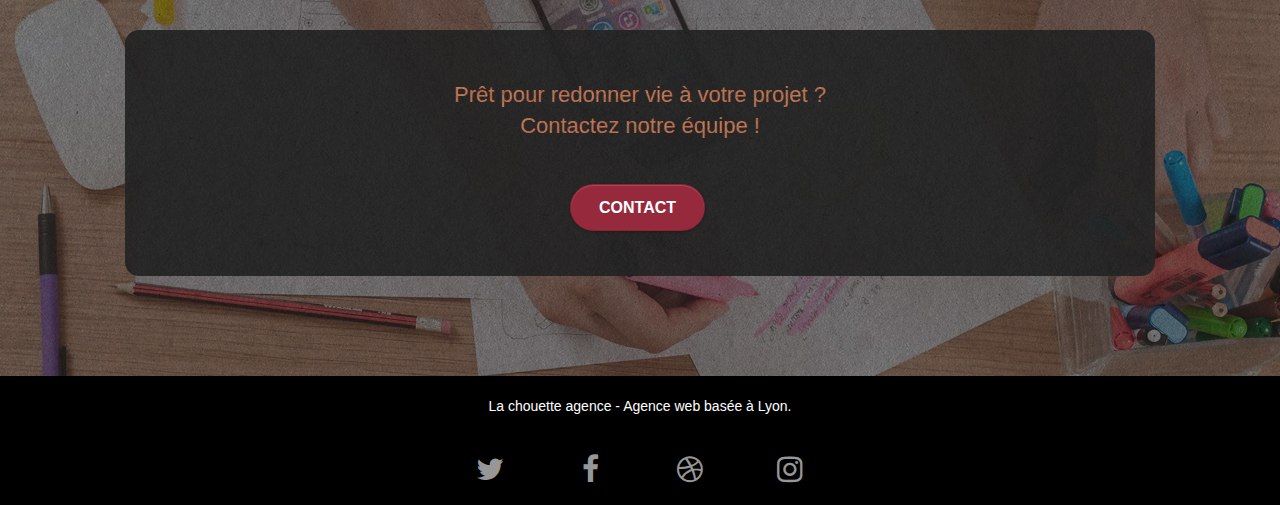
==== commit 6edd25c0: "fix" ====
--- a/index.html
+++ b/index.html
@@ -2,39 +2,27 @@
 <html lang="fr">
 
 <head>
+    <title>Site La chouette Agence</title>
     <meta charset="utf-8">
     <meta name="keywords" content="seo, google, site web, site internet, agence design paris, agence design, agence design,agence design,agence design,agence design,agence design,agence design,agence design,agence design Agence web à paris, stratégie web, web design, illustrations, design de site web, site web, web, internet, site internet, site">
     <meta name="description" content="La chouette agence est une agence de Web Design basée sur Lyon qui aide les entreprises à devenir attractives et visible sur Internet">
     <meta name="viewport" content="width=device-width, initial-scale=1.0, viewport-fit=cover">
     <link rel="shortcut icon" type="image/png" href="favicon.jpg">
-
-
     <!--min Ressource -->
-    <link rel="stylesheet" type="text/css" href="./css/bootstrap.min.css" defer>
-    <link rel="stylesheet" type="text/css" href="style.min.css" defer>
-    <link rel="stylesheet" type="text/css" href="./css/font-awesome.min.css" defer>
-    <link rel="stylesheet" type="text/css" href="./css/et-line.min.css " defer>
-
-
+    <link rel="stylesheet" type="text/css" href="./css/bootstrap.min.css">
+    <link rel="stylesheet" type="text/css" href="style.min.css">
+    <link rel="stylesheet" type="text/css" href="./css/font-awesome.min.css">
+    <!-- <link rel="stylesheet" type="text/css" href="./css/et-line.min.css "> -->
     <!-- Min Ressource-->
-
-
-
     <script src="./js/jquery-2.1.0.min.js" defer></script>
     <script src="./js/bootstrap.min.js" defer></script>
-    <script src="./js/blocs.min.js" defer></script>>
+    <script src="./js/blocs.min.js" defer></script>
     <script src="./js/jquery.touchSwipe.min.js" defer></script>
-
-    <title>Site La chouette Agence</title>
-
-
-
 </head>
 
 <body>
     <!-- Principal conteneur -->
     <div class="page-container">
-
         <!-- bloc-0 -->
         <header class="bloc bgc-white l-bloc " id="bloc-0">
             <div class="container bloc-sm">
@@ -146,9 +134,7 @@
                 </div>
             </div>
         </div>
-
         <!-- bloc-2-services END -->
-
         <!-- bloc-3-what-i-do -->
         <div class="bloc tc-white bgc-atomic-tangerine bg-presentation d-bloc bloc-bg-texture texture-paper b-parallax" id="bloc-3-what-i-do">
             <div class="container bloc-lg">
@@ -170,7 +156,6 @@
             </div>
         </div>
         <!-- bloc-3-what-i-do END -->
-
         <!-- bloc-4-portfolio -->
         <div class="bloc bgc-white bg-lines-h2-bg bg-repeat l-bloc" id="bloc-4-portfolio">
             <div class="container bloc-lg">
@@ -228,7 +213,6 @@
             </div>
         </div>
         <!-- bloc-4-portfolio END -->
-
         <!-- bloc-5-cta -->
         <div class="bloc bgc-dark-slate-blue bg-banniere d-bloc bloc-bg-texture texture-paper" id="bloc-5-cta">
             <div class="container bloc-lg ">
@@ -243,7 +227,6 @@
             </div>
         </div>
         <!-- bloc-5-cta END -->
-
         <!-- Footer - bloc-8 -->
         <footer class="bloc bgc-atomic-tangerine d-bloc" id="bloc-8">
             <div class="container bloc-sm">
@@ -283,13 +266,9 @@
                 </div>
             </div>
         </footer>
-
         <!-- Footer - bloc-8 END -->
-
     </div>
     <!-- Principal conteneur END -->
-
-
 </body>
 
 </html>--- a/style.min.css
+++ b/style.min.css
@@ -1 +1 @@
-body{margin:0;padding:0;background:#fff;overflow-x:hidden;-webkit-font-smoothing:antialiased;-moz-osx-font-smoothing:grayscale}blockquote{font-size:18px}a,button{transition:all .3s ease-in-out;outline:0!important}a:hover{text-decoration:none;cursor:pointer}#page-loading-blocs-notifaction{position:fixed;top:0;bottom:0;width:100%;z-index:100000;background:#fff url(img/pageload-spinner.gif) no-repeat center center}.bloc{width:100%;clear:both;background:50% 50% no-repeat;padding:0 50px;-webkit-background-size:cover;-moz-background-size:cover;-o-background-size:cover;background-size:cover;position:relative}.bloc .container{padding-left:0;padding-right:0}.bloc-lg{padding:100px 50px}.bloc-md{padding:50px}.bloc-sm{padding:20px 50px}.bg-b-edge,.bg-bl-edge,.bg-br-edge,.bg-center,.bg-l-edge,.bg-r-edge,.bg-repeat,.bg-t-edge,.bg-tl-edge,.bg-tr-edge{-webkit-background-size:auto!important;-moz-background-size:auto!important;-o-background-size:auto!important;background-size:auto!important}.bg-repeat{background:repeat}.bg-t-edge{background:top no-repeat}.bloc-bg-texture::before{content:"";background-size:2px 2px;position:absolute;top:0;bottom:0;left:0;right:0}.texture-paper::before{background:url(img/texture-paper.png);background-size:280px 280px}.b-parallax{background-attachment:fixed}.d-bloc{color:rgba(255,255,255,.7)}.d-bloc button:hover{color:rgba(255,255,255,.9)}.d-bloc .icon-round,.d-bloc .icon-rounded,.d-bloc .icon-semi-rounded-a,.d-bloc .icon-semi-rounded-b,.d-bloc .icon-square{border-color:rgba(255,255,255,.9)}.d-bloc .divider-h span{border-color:rgba(255,255,255,.2)}.d-bloc .a-btn,.d-bloc .navbar a,.d-bloc .navbar-brand,.d-bloc a .icon-lg,.d-bloc a .icon-md,.d-bloc a .icon-sm,.d-bloc a .icon-xl,.d-bloc h1 a,.d-bloc h2 a,.d-bloc h3 a,.d-bloc h4 a,.d-bloc h5 a,.d-bloc h6 a,.d-bloc p a{color:rgba(255,255,255,.6)}.d-bloc .a-btn:hover,.d-bloc .navbar a:hover,.d-bloc .navbar-brand:hover,.d-bloc a:hover .icon-lg,.d-bloc a:hover .icon-md,.d-bloc a:hover .icon-sm,.d-bloc a:hover .icon-xl,.d-bloc h1 a:hover,.d-bloc h2 a:hover,.d-bloc h3 a:hover,.d-bloc h4 a:hover,.d-bloc h5 a:hover,.d-bloc h6 a:hover,.d-bloc p a:hover{color:rgba(255,255,255,1)}.d-bloc .navbar-toggle .icon-bar{background:rgba(255,255,255,1)}.d-bloc .btn-wire,.d-bloc .btn-wire:hover{color:rgba(255,255,255,1);border-color:rgba(255,255,255,1)}.d-bloc .panel{color:rgba(0,0,0,.5)}.d-bloc .panel button:hover{color:rgba(0,0,0,.7)}.d-bloc .panel icon{border-color:rgba(0,0,0,.7)}.d-bloc .panel .divider-h span{border-color:rgba(0,0,0,.1)}.d-bloc .panel .a-btn{color:rgba(0,0,0,.6)}.d-bloc .panel .a-btn:hover{color:rgba(0,0,0,1)}.d-bloc .panel .btn-wire,.d-bloc .panel .btn-wire:hover{color:rgba(0,0,0,.7);border-color:rgba(0,0,0,.3)}.d-bloc .panel,.l-bloc{color:rgba(0,0,0,.5)}.d-bloc .panel button:hover,.l-bloc button:hover{color:rgba(0,0,0,.7)}.l-bloc .icon-round,.l-bloc .icon-rounded,.l-bloc .icon-semi-rounded-a,.l-bloc .icon-semi-rounded-b,.l-bloc .icon-square{border-color:rgba(0,0,0,.7)}.d-bloc .panel .divider-h span,.l-bloc .divider-h span{border-color:rgba(0,0,0,.1)}.d-bloc .panel .a-btn,.l-bloc .a-btn,.l-bloc .navbar a,.l-bloc .navbar-brand,.l-bloc a .icon-lg,.l-bloc a .icon-md,.l-bloc a .icon-sm,.l-bloc a .icon-xl,.l-bloc h1 a,.l-bloc h2 a,.l-bloc h3 a,.l-bloc h4 a,.l-bloc h5 a,.l-bloc h6 a,.l-bloc p a{color:rgba(0,0,0,.6)}.d-bloc .panel .a-btn:hover,.l-bloc .a-btn:hover,.l-bloc .navbar a:hover,.l-bloc .navbar-brand:hover,.l-bloc a:hover .icon-lg,.l-bloc a:hover .icon-md,.l-bloc a:hover .icon-sm,.l-bloc a:hover .icon-xl,.l-bloc h1 a:hover,.l-bloc h2 a:hover,.l-bloc h3 a:hover,.l-bloc h4 a:hover,.l-bloc h5 a:hover,.l-bloc h6 a:hover,.l-bloc p a:hover{color:rgba(0,0,0,1)}.l-bloc .navbar-toggle .icon-bar{color:rgba(0,0,0,.6)}.d-bloc .panel .btn-wire,.d-bloc .panel .btn-wire:hover,.l-bloc .btn-wire,.l-bloc .btn-wire:hover{color:rgba(0,0,0,.7);border-color:rgba(0,0,0,.3)}.voffset{margin-top:30px}.voffset-lg{margin-top:80px}.row-no-gutters{margin-right:0;margin-left:0}.row.row-no-gutters>[class*=" col-"],.row.row-no-gutters>[class^=col-]{padding-right:0;padding-left:0}#bloc-1-hero h1{font-size:32px}.navbar{margin-bottom:0;z-index:1}.navbar-nav a.color_nav{font-weight:bolder;color:#a74152!important}.navbar-brand{height:auto;padding:3px 15px;font-size:25px;font-weight:400;font-weight:600;line-height:44px}.navbar-brand img{max-height:200px;margin:0 5px 0 0;display:inline}.navbar-brand img[src$=svg]{min-width:100px}.nav-center .navbar-brand img{margin:0}.navbar .nav{padding-top:2px;margin-right:-16px;float:right;z-index:1}.nav>li{float:left;margin-top:4px;font-size:16px}.navbar-nav .open .dropdown-menu>li>a{text-align:inherit}.nav>li a:focus,.nav>li a:hover{background:0 0}.navbar-toggle{margin:10px 10px 0 0;border:0}.navbar-toggle:hover{background:0 0!important}.navbar-toggle .icon-bar{background-color:rgba(0,0,0,.5);width:26px}.nav-invert .navbar .nav{float:left}.nav-invert .navbar-brand,.nav-invert .navbar-header{float:right;position:relative;z-index:2}@media (min-width:768px){.site-navigation{position:absolute;top:50%;right:20px;transform:translate(0,-50%);-webkit-transform:translateY(-50%)}.nav>li .dropdown-menu a,.nav>li .dropdown-menu a:hover{color:#484848}.nav-invert .site-navigation{left:0;right:0}.nav-center{text-align:center}.nav-center .navbar-header{width:100%}.nav-center .nav>li,.nav-center .navbar-brand,.nav-center .navbar-header{float:none;display:inline-block}.nav-center .site-navigation{position:relative;width:100%;right:0;margin-right:0;margin-top:20px}.nav-center.mini-nav .navbar-toggle{float:none;margin:10px auto 0}}.nav>li>.dropdown a{background:0 0!important;display:block;padding:14px 15px}nav .caret{margin:0 5px}.dropdown-menu .dropdown-menu{top:-8px;left:100%}.dropdown-menu .dropmenu-flow-right{top:100%;left:0;margin-left:-1px;border-top-left-radius:0;border-top-right-radius:0}.dropdown-menu .dropdown span{border:4px solid #000;border-top-color:transparent;border-right-color:transparent;border-bottom-color:transparent;margin:6px -5px 0 0!important;float:right}.mg-md{margin-top:10px;margin-bottom:20px}.mg-lg{margin-top:10px;margin-bottom:40px}.btn{margin:0 5px 5px 0}.btn.pull-right{margin:0 0 5px 5px}.btn-d,.btn-d:focus,.btn-d:hover{color:#fff;background:rgba(0,0,0,.3)}button{outline:0!important}.btn-rd{border-radius:40px}.btn-clean{border:1px solid rgba(0,0,0,.08);border-bottom-color:rgba(0,0,0,.1);text-shadow:0 1px 0 rgba(0,0,1,.1);box-shadow:0 1px 3px rgba(0,0,1,.25),inset 0 1px 0 0 rgba(255,255,255,.15)}.icon-md{font-size:30px!important}.icon-lg{font-size:60px!important}.sm-shadow{text-shadow:0 1px 2px rgba(0,0,0,.3)}.panel-sq,.panel-sq .panel-footer,.panel-sq .panel-heading{border-radius:0}.panel-rd{border-radius:30px}.panel-rd .panel-heading{border-radius:29px 29px 0 0}.panel-rd .panel-footer{border-radius:0 0 29px 29px}.form-control{border-color:rgba(0,0,0,.1);box-shadow:none}.scrollToTop{width:40px;height:40px;position:fixed;bottom:20px;right:20px;opacity:0;z-index:500;transition:all .3s ease-in-out}.scrollToTop span{margin-top:6px}.showScrollTop{font-size:14px;opacity:1}a[data-lightbox]{position:relative;display:block;text-align:center}a[data-lightbox]:hover::before{content:"+";font-family:HelveticaNeue-Light,"Helvetica Neue Light","Helvetica Neue",Helvetica,Arial;font-size:32px;width:50px;height:50px;margin-left:-25px;border-radius:50%;background:rgba(0,0,0,.6);color:#fff;font-weight:100;z-index:1;position:absolute;top:50%;transform:translateY(-50%);-webkit-transform:translateY(-50%)}a[data-lightbox]:hover img{opacity:.6;-webkit-animation-fill-mode:none;animation-fill-mode:none}#lightbox-modal{display:flex;align-items:center}#lightbox-modal .modal-dialog{width:90%;max-width:900px;margin:0 auto 0}#lightbox-modal .modal-dialog img{max-height:90vh;margin:0 auto}.lightbox-caption{padding:20px;color:#fff;background:rgba(0,0,0,.5);position:absolute;left:15px;right:15px;bottom:5px}.close-lightbox{color:#fff;font-size:30px;position:absolute;top:20px;right:20px;z-index:20;background:rgba(0,0,0,.5);border:none;line-height:30px;padding:0 9px 5px;opacity:.3}.close-lightbox:hover,.next-lightbox:hover,.prev-lightbox:hover{opacity:1;color:#fff}.next-lightbox,.prev-lightbox{font-size:20px;color:rgba(255,255,255,.9);background:rgba(0,0,0,.5);transition:all .2s ease-in-out;position:absolute;top:45%;z-index:1;opacity:.4}.next-lightbox{padding:6px 8px 1px 13px;right:25px}.prev-lightbox{padding:6px 13px 1px 10px;left:25px}.snapshot-lb .modal-body{padding-bottom:45px}.snapshot-lb .lightbox-caption{padding:0;color:rgba(0,0,0,.5);background:0 0}.btn,a,h1,h2,h3,h4,h5,h6,label,p{font-family:helvetica;font-weight:400;color:#575757!important}.container{max-width:1000px}.hero-bloc-text{font-size:38px}.hero-bloc-text-sub{font-size:36px}.statement-bloc-text{line-height:26px;font-style:italic;font-size:20px;text-align:center;font-weight:lighter;max-width:520px;margin:auto auto auto auto}.tight-width-whitespace{max-width:600px;margin:auto auto auto auto}.h1{font-size:20px;font-family:"Open Sans"}.cta-hero{margin-top:22px;color:#fff!important;text-transform:uppercase;padding:12px 28px 12px 28px;font-size:16px;font-weight:700}.social{max-width:400px;margin:auto auto auto auto;padding-top:14px}h2{font-size:22px;line-height:1.4em}h3{font-size:15px;text-transform:uppercase;font-weight:700;color:#333!important}.med-width-whitespace{max-width:800px;margin:auto auto auto auto;box-shadow:0 0 0 #000}h1{color:#333!important}h4{color:#333!important}.icons{margin-bottom:14px;margin-top:24px}.white{color:#fff!important}.portfolio-thumb{margin-bottom:24px}.portfolio-row{margin-bottom:44px;margin-top:50px}.avatar{box-shadow:0 4px 9px rgba(0,0,0,.3)}.black-background{background-color:rgb(48,48,48,.95);padding:40px 40px 40px 40px;border-radius:14px}.bold-link{font-weight:900;text-decoration:underline!important}.bgc-white{background-color:#fff}.bgc-dark-slate-blue{background-color:#364577}.bgc-atomic-tangerine{background-color:#000}.tc-white{color:#f3976c!important}.btn-atomic-tangerine{background:#962a3c;color:#fff!important}.btn-atomic-tangerine:hover{background:#a74152!important;color:#fff!important}.ltc-white{color:#fff!important}.ltc-white:hover{color:#ccc!important}.ltc-atomic-tangerine{color:#f3976c!important}.ltc-atomic-tangerine:hover{color:#c27956!important}.icon-dark-slate-blue{color:#364577!important;border-color:#364577!important}.bg-dots-bg{background-image:url(img/dots-bg.png)}.bg-lines-h2-bg{background-image:url(img/lines-h2-bg.png)}.bg-banniere{background-image:url(img/la-chouette-agence-banniere.webp)}.bg-presentation{background-image:url(img/image-de-presentation.webp)}@media (max-width:1024px){.bloc{padding-left:20px;padding-right:20px}.bloc-tile-2.full-width-bloc .container,.bloc-tile-3.full-width-bloc .container,.bloc-tile-4.full-width-bloc .container,.bloc.full-width-bloc{padding-left:0;padding-right:0}}@media (max-width:992px) and (min-width:768px){.navbar .nav{max-width:80%}.nav-center.navbar .nav{max-width:100%}}@media only screen and (min-device-width:768px) and (max-device-width:1024px) and (orientation:landscape){.b-parallax{background-attachment:scroll}}@media only screen and (min-device-width:1024px) and (max-device-width:1366px) and (-webkit-min-device-pixel-ratio:1.5){.b-parallax{background-attachment:scroll}}@media (max-width:991px){.container{width:100%}.b-parallax{background-attachment:scroll}#hero-bloc,.page-container{overflow-x:hidden;position:relative}.bloc-group,.bloc-group .bloc{display:block;width:100%}.bloc-fill-screen .fill-bloc-bottom-edge,.bloc-fill-screen .fill-bloc-top-edge{padding:0 20px}}@media (max-width:767px){.page-container{overflow-x:hidden;position:relative}#disqus_thread,h1,h2,h3,h4,h5,h6,p{padding-left:10px!important;padding-right:10px!important}.b-parallax{background-attachment:scroll}.navbar .nav{padding-top:0;border-top:1px solid rgba(0,0,0,.2);float:none!important}.navbar.row{margin-left:0;margin-right:0}.site-navigation{position:inherit;transform:none;-webkit-transform:none;-ms-transform:none}.nav>li{margin-top:0;border-bottom:1px solid rgba(0,0,0,.1);background:rgba(0,0,0,.05);text-align:left;padding-left:15px;width:100%}.nav>li:hover{background:rgba(0,0,0,.08)}.dropdown .dropdown a .caret{float:none;margin:5px 0 0 10px!important;border:4px solid #000;border-bottom-color:transparent;border-right-color:transparent;border-left-color:transparent}#hero-bloc .navbar .nav{background:rgba(0,0,0,.8)}#hero-bloc .navbar .nav a{color:rgba(255,255,255,.6)}.hero{padding:50px 0}.hero-nav{left:-1px;right:-1px}.navbar-collapse{padding:0;overflow-x:hidden;-webkit-box-shadow:none;box-shadow:none}.navbar-brand img{max-height:40px;width:auto}.nav-invert .navbar-header{float:none;width:100%}.nav-invert .navbar-toggle{float:left;margin-left:10px}.bloc{padding-left:0;padding-right:0}.bloc-lg,.bloc-xl,.bloc-xxl{padding:40px 0}.bloc-md,.bloc-sm{padding-left:0;padding-right:0}.bloc-fill-screen .fill-bloc-bottom-edge,.bloc-fill-screen .fill-bloc-top-edge,.bloc-tile-2 .container,.bloc-tile-3 .container,.bloc-tile-4 .container{padding-left:0;padding-right:0}.a-block{padding:0 10px}.btn-dwn{display:none}.voffset{margin-top:5px}.voffset-md{margin-top:20px}.voffset-lg{margin-top:30px}form{padding:5px}.close-lightbox{display:inline-block}.blocsapp-device-iphone5{background-size:216px 425px;padding-top:60px;width:216px;height:425px}.blocsapp-device-iphone5 img{width:180px;height:320px}}@media (max-width:400px){.bloc{padding-left:0;padding-right:0}}@media (max-width:767px){.bloc-mob-center-text{text-align:center}}iframe{border:0;width:100%;height:400px}.gradiant_logo{border:double 2px transparent;border-radius:100%;background-origin:border-box;background-image:linear-gradient(125deg,rgb(167 65 82),#fae042)}+body{margin:0;padding:0;background:#fff;overflow-x:hidden;-webkit-font-smoothing:antialiased;-moz-osx-font-smoothing:grayscale}blockquote{font-size:18px}a,button{transition:all .3s ease-in-out;outline:0!important}a:hover{text-decoration:none;cursor:pointer}#page-loading-blocs-notifaction{position:fixed;top:0;bottom:0;width:100%;z-index:100000;background:#fff url(img/pageload-spinner.gif) no-repeat center center}.bloc{width:100%;clear:both;background:50% 50% no-repeat;padding:0 50px;-webkit-background-size:cover;-moz-background-size:cover;-o-background-size:cover;background-size:cover;position:relative}.bloc .container{padding-left:0;padding-right:0}.bloc-lg{padding:100px 50px}.bloc-md{padding:50px}.bloc-sm{padding:20px 50px}.bg-b-edge,.bg-bl-edge,.bg-br-edge,.bg-center,.bg-l-edge,.bg-r-edge,.bg-repeat,.bg-t-edge,.bg-tl-edge,.bg-tr-edge{-webkit-background-size:auto!important;-moz-background-size:auto!important;-o-background-size:auto!important;background-size:auto!important}.bg-repeat{background:repeat}.bg-t-edge{background:top no-repeat}.bloc-bg-texture::before{content:"";background-size:2px 2px;position:absolute;top:0;bottom:0;left:0;right:0}.texture-paper::before{background:url(img/texture-paper.png);background-size:280px 280px}.b-parallax{background-attachment:fixed}.d-bloc{color:rgba(255,255,255,.7)}.d-bloc button:hover{color:rgba(255,255,255,.9)}.d-bloc .icon-round,.d-bloc .icon-rounded,.d-bloc .icon-semi-rounded-a,.d-bloc .icon-semi-rounded-b,.d-bloc .icon-square{border-color:rgba(255,255,255,.9)}.d-bloc .divider-h span{border-color:rgba(255,255,255,.2)}.d-bloc .a-btn,.d-bloc .navbar a,.d-bloc .navbar-brand,.d-bloc a .icon-lg,.d-bloc a .icon-md,.d-bloc a .icon-sm,.d-bloc a .icon-xl,.d-bloc h1 a,.d-bloc h2 a,.d-bloc h3 a,.d-bloc h4 a,.d-bloc h5 a,.d-bloc h6 a,.d-bloc p a{color:rgba(255,255,255,.6)}.d-bloc .a-btn:hover,.d-bloc .navbar a:hover,.d-bloc .navbar-brand:hover,.d-bloc a:hover .icon-lg,.d-bloc a:hover .icon-md,.d-bloc a:hover .icon-sm,.d-bloc a:hover .icon-xl,.d-bloc h1 a:hover,.d-bloc h2 a:hover,.d-bloc h3 a:hover,.d-bloc h4 a:hover,.d-bloc h5 a:hover,.d-bloc h6 a:hover,.d-bloc p a:hover{color:rgba(255,255,255,1)}.d-bloc .navbar-toggle .icon-bar{background:rgba(255,255,255,1)}.d-bloc .btn-wire,.d-bloc .btn-wire:hover{color:rgba(255,255,255,1);border-color:rgba(255,255,255,1)}.d-bloc .panel{color:rgba(0,0,0,.5)}.d-bloc .panel button:hover{color:rgba(0,0,0,.7)}.d-bloc .panel icon{border-color:rgba(0,0,0,.7)}.d-bloc .panel .divider-h span{border-color:rgba(0,0,0,.1)}.d-bloc .panel .a-btn{color:rgba(0,0,0,.6)}.d-bloc .panel .a-btn:hover{color:rgba(0,0,0,1)}.d-bloc .panel .btn-wire,.d-bloc .panel .btn-wire:hover{color:rgba(0,0,0,.7);border-color:rgba(0,0,0,.3)}.d-bloc .panel,.l-bloc{color:rgba(0,0,0,.5)}.d-bloc .panel button:hover,.l-bloc button:hover{color:rgba(0,0,0,.7)}.l-bloc .icon-round,.l-bloc .icon-rounded,.l-bloc .icon-semi-rounded-a,.l-bloc .icon-semi-rounded-b,.l-bloc .icon-square{border-color:rgba(0,0,0,.7)}.d-bloc .panel .divider-h span,.l-bloc .divider-h span{border-color:rgba(0,0,0,.1)}.d-bloc .panel .a-btn,.l-bloc .a-btn,.l-bloc .navbar a,.l-bloc .navbar-brand,.l-bloc a .icon-lg,.l-bloc a .icon-md,.l-bloc a .icon-sm,.l-bloc a .icon-xl,.l-bloc h1 a,.l-bloc h2 a,.l-bloc h3 a,.l-bloc h4 a,.l-bloc h5 a,.l-bloc h6 a,.l-bloc p a{color:rgba(0,0,0,.6)}.d-bloc .panel .a-btn:hover,.l-bloc .a-btn:hover,.l-bloc .navbar a:hover,.l-bloc .navbar-brand:hover,.l-bloc a:hover .icon-lg,.l-bloc a:hover .icon-md,.l-bloc a:hover .icon-sm,.l-bloc a:hover .icon-xl,.l-bloc h1 a:hover,.l-bloc h2 a:hover,.l-bloc h3 a:hover,.l-bloc h4 a:hover,.l-bloc h5 a:hover,.l-bloc h6 a:hover,.l-bloc p a:hover{color:rgba(0,0,0,1)}.l-bloc .navbar-toggle .icon-bar{color:rgba(0,0,0,.6)}.d-bloc .panel .btn-wire,.d-bloc .panel .btn-wire:hover,.l-bloc .btn-wire,.l-bloc .btn-wire:hover{color:rgba(0,0,0,.7);border-color:rgba(0,0,0,.3)}.voffset{margin-top:30px}.voffset-lg{margin-top:80px}.row-no-gutters{margin-right:0;margin-left:0}.row.row-no-gutters>[class*=" col-"],.row.row-no-gutters>[class^=col-]{padding-right:0;padding-left:0}#bloc-1-hero h1{font-size:32px}.navbar{margin-bottom:0;z-index:1}.navbar-nav a.color_nav{font-weight:bolder;color:#a74152!important}.navbar-brand{height:auto;padding:3px 15px;font-size:25px;font-weight:400;font-weight:600;line-height:44px}.navbar-brand img{max-height:200px;margin:0 5px 0 0;display:inline}.navbar-brand img[src$=svg]{min-width:100px}.nav-center .navbar-brand img{margin:0}.navbar .nav{padding-top:2px;margin-right:-16px;float:right;z-index:1}.nav>li{float:left;margin-top:4px;font-size:16px}.navbar-nav .open .dropdown-menu>li>a{text-align:inherit}.nav>li a:focus,.nav>li a:hover{background:0 0}.navbar-toggle{margin:10px 10px 0 0;border:0}.navbar-toggle:hover{background:0 0!important}.navbar-toggle .icon-bar{background-color:rgba(0,0,0,.5);width:26px}.nav-invert .navbar .nav{float:left}.nav-invert .navbar-brand,.nav-invert .navbar-header{float:right;position:relative;z-index:2}@media (min-width:768px){.site-navigation{position:absolute;top:50%;right:20px;transform:translate(0,-50%);-webkit-transform:translateY(-50%)}.nav>li .dropdown-menu a,.nav>li .dropdown-menu a:hover{color:#484848}.nav-invert .site-navigation{left:0;right:0}.nav-center{text-align:center}.nav-center .navbar-header{width:100%}.nav-center .nav>li,.nav-center .navbar-brand,.nav-center .navbar-header{float:none;display:inline-block}.nav-center .site-navigation{position:relative;width:100%;right:0;margin-right:0;margin-top:20px}.nav-center.mini-nav .navbar-toggle{float:none;margin:10px auto 0}}.nav>li>.dropdown a{background:0 0!important;display:block;padding:14px 15px}nav .caret{margin:0 5px}.dropdown-menu .dropdown-menu{top:-8px;left:100%}.dropdown-menu .dropmenu-flow-right{top:100%;left:0;margin-left:-1px;border-top-left-radius:0;border-top-right-radius:0}.dropdown-menu .dropdown span{border:4px solid #000;border-top-color:transparent;border-right-color:transparent;border-bottom-color:transparent;margin:6px -5px 0 0!important;float:right}.mg-md{margin-top:10px;margin-bottom:20px}.mg-lg{margin-top:10px;margin-bottom:40px}.btn{margin:0 5px 5px 0}.btn.pull-right{margin:0 0 5px 5px}.btn-d,.btn-d:focus,.btn-d:hover{color:#fff;background:rgba(0,0,0,.3)}button{outline:0!important}.btn-rd{border-radius:40px}.btn-clean{border:1px solid rgba(0,0,0,.08);border-bottom-color:rgba(0,0,0,.1);text-shadow:0 1px 0 rgba(0,0,1,.1);box-shadow:0 1px 3px rgba(0,0,1,.25),inset 0 1px 0 0 rgba(255,255,255,.15)}.icon-md{font-size:30px!important}.icon-lg{font-size:60px!important}.sm-shadow{text-shadow:0 1px 2px rgba(0,0,0,.3)}.panel-sq,.panel-sq .panel-footer,.panel-sq .panel-heading{border-radius:0}.panel-rd{border-radius:30px}.panel-rd .panel-heading{border-radius:29px 29px 0 0}.panel-rd .panel-footer{border-radius:0 0 29px 29px}.form-control{border-color:rgba(0,0,0,.1);box-shadow:none}.scrollToTop{width:40px;height:40px;position:fixed;bottom:20px;right:20px;opacity:0;z-index:500;transition:all .3s ease-in-out}.scrollToTop span{margin-top:6px}.showScrollTop{font-size:14px;opacity:1}a[data-lightbox]{position:relative;display:block;text-align:center}a[data-lightbox]:hover::before{content:"+";font-family:HelveticaNeue-Light,"Helvetica Neue Light","Helvetica Neue",Helvetica,Arial;font-size:32px;width:50px;height:50px;margin-left:-25px;border-radius:50%;background:rgba(0,0,0,.6);color:#fff;font-weight:100;z-index:1;position:absolute;top:50%;transform:translateY(-50%);-webkit-transform:translateY(-50%)}a[data-lightbox]:hover img{opacity:.6;-webkit-animation-fill-mode:none;animation-fill-mode:none}#lightbox-modal{display:flex;align-items:center}#lightbox-modal .modal-dialog{width:90%;max-width:900px;margin:0 auto 0}#lightbox-modal .modal-dialog img{max-height:90vh;margin:0 auto}.lightbox-caption{padding:20px;color:#fff;background:rgba(0,0,0,.5);position:absolute;left:15px;right:15px;bottom:5px}.close-lightbox{color:#fff;font-size:30px;position:absolute;top:20px;right:20px;z-index:20;background:rgba(0,0,0,.5);border:none;line-height:30px;padding:0 9px 5px;opacity:.3}.close-lightbox:hover,.next-lightbox:hover,.prev-lightbox:hover{opacity:1;color:#fff}.next-lightbox,.prev-lightbox{font-size:20px;color:rgba(255,255,255,.9);background:rgba(0,0,0,.5);transition:all .2s ease-in-out;position:absolute;top:45%;z-index:1;opacity:.4}.next-lightbox{padding:6px 8px 1px 13px;right:25px}.prev-lightbox{padding:6px 13px 1px 10px;left:25px}.snapshot-lb .modal-body{padding-bottom:45px}.snapshot-lb .lightbox-caption{padding:0;color:rgba(0,0,0,.5);background:0 0}.btn,a,h1,h2,h3,h4,h5,h6,label,p{font-family:helvetica;font-weight:400;color:#575757!important}.container{max-width:1000px}.hero-bloc-text{font-size:38px}.hero-bloc-text-sub{font-size:36px}.statement-bloc-text{line-height:26px;font-style:italic;font-size:20px;text-align:center;font-weight:lighter;max-width:520px;margin:auto auto auto auto}.tight-width-whitespace{max-width:600px;margin:auto auto auto auto}.h1{font-size:20px;font-family:"Open Sans"}.cta-hero{margin-top:22px;color:#fff!important;text-transform:uppercase;padding:12px 28px 12px 28px;font-size:16px;font-weight:700}.social{max-width:400px;margin:auto auto auto auto;padding-top:14px}h2{font-size:22px;line-height:1.4em}h3{font-size:15px;text-transform:uppercase;font-weight:700;color:#333!important}.med-width-whitespace{max-width:800px;margin:auto auto auto auto;box-shadow:0 0 0 #000}h1{color:#333!important}h4{color:#333!important}.icons{margin-bottom:14px;margin-top:24px}.white{color:#fff!important}.portfolio-thumb{margin-bottom:24px}.portfolio-row{margin-bottom:44px;margin-top:50px}.avatar{box-shadow:0 4px 9px rgba(0,0,0,.3)}.black-background{background-color:rgb(48,48,48,.95);padding:40px 40px 40px 40px;border-radius:14px}.bold-link{font-weight:900;text-decoration:underline!important}.bgc-white{background-color:#fff}.bgc-dark-slate-blue{background-color:#364577}.bgc-atomic-tangerine{background-color:#000}.tc-white{color:#f3976c!important}.btn-atomic-tangerine{background:#962a3c;color:#fff!important}.btn-atomic-tangerine:hover{background:#a74152!important;color:#fff!important}.ltc-white{color:#fff!important}.ltc-white:hover{color:#ccc!important}.ltc-atomic-tangerine{color:#f3976c!important}.ltc-atomic-tangerine:hover{color:#c27956!important}.icon-dark-slate-blue{color:#364577!important;border-color:#364577!important}.bg-dots-bg{background-image:url(img/dots-bg.png)}.bg-lines-h2-bg{background-image:url(img/lines-h2-bg.png)}.bg-banniere{background-image:url(img/la-chouette-agence-banniere.webp)}.bg-presentation{background-image:url(img/image-de-presentation.webp)}@media (max-width:1024px){.bloc{padding-left:20px;padding-right:20px}.bloc-tile-2.full-width-bloc .container,.bloc-tile-3.full-width-bloc .container,.bloc-tile-4.full-width-bloc .container,.bloc.full-width-bloc{padding-left:0;padding-right:0}}@media (max-width:992px) and (min-width:768px){.navbar .nav{max-width:80%}.nav-center.navbar .nav{max-width:100%}}@media only screen and (min-width:768px) and (max-width:1024px) and (orientation:landscape){.b-parallax{background-attachment:scroll}}@media only screen and (min-width:1024px) and (max-width:1366px) and (-webkit-min-device-pixel-ratio:1.5){.b-parallax{background-attachment:scroll}}@media (max-width:991px){.container{width:100%}.b-parallax{background-attachment:scroll}#hero-bloc,.page-container{overflow-x:hidden;position:relative}.bloc-group,.bloc-group .bloc{display:block;width:100%}.bloc-fill-screen .fill-bloc-bottom-edge,.bloc-fill-screen .fill-bloc-top-edge{padding:0 20px}}@media (max-width:767px){.page-container{overflow-x:hidden;position:relative}#disqus_thread,h1,h2,h3,h4,h5,h6,p{padding-left:10px!important;padding-right:10px!important}.b-parallax{background-attachment:scroll}.navbar .nav{padding-top:0;border-top:1px solid rgba(0,0,0,.2);float:none!important}.navbar.row{margin-left:0;margin-right:0}.site-navigation{position:inherit;transform:none;-webkit-transform:none;-ms-transform:none}.nav>li{margin-top:0;border-bottom:1px solid rgba(0,0,0,.1);background:rgba(0,0,0,.05);text-align:left;padding-left:15px;width:100%}.nav>li:hover{background:rgba(0,0,0,.08)}.dropdown .dropdown a .caret{float:none;margin:5px 0 0 10px!important;border:4px solid #000;border-bottom-color:transparent;border-right-color:transparent;border-left-color:transparent}#hero-bloc .navbar .nav{background:rgba(0,0,0,.8)}#hero-bloc .navbar .nav a{color:rgba(255,255,255,.6)}.hero{padding:50px 0}.hero-nav{left:-1px;right:-1px}.navbar-collapse{padding:0;overflow-x:hidden;-webkit-box-shadow:none;box-shadow:none}.navbar-brand img{max-height:40px;width:auto}.nav-invert .navbar-header{float:none;width:100%}.nav-invert .navbar-toggle{float:left;margin-left:10px}.bloc{padding-left:0;padding-right:0}.bloc-lg,.bloc-xl,.bloc-xxl{padding:40px 0}.bloc-md,.bloc-sm{padding-left:0;padding-right:0}.bloc-fill-screen .fill-bloc-bottom-edge,.bloc-fill-screen .fill-bloc-top-edge,.bloc-tile-2 .container,.bloc-tile-3 .container,.bloc-tile-4 .container{padding-left:0;padding-right:0}.a-block{padding:0 10px}.btn-dwn{display:none}.voffset{margin-top:5px}.voffset-md{margin-top:20px}.voffset-lg{margin-top:30px}form{padding:5px}.close-lightbox{display:inline-block}.blocsapp-device-iphone5{background-size:216px 425px;padding-top:60px;width:216px;height:425px}.blocsapp-device-iphone5 img{width:180px;height:320px}}@media (max-width:400px){.bloc{padding-left:0;padding-right:0}}@media (max-width:767px){.bloc-mob-center-text{text-align:center}}iframe{border:0;width:100%;height:400px}.gradiant_logo{border:double 2px transparent;border-radius:100%;background-origin:border-box;background-image:linear-gradient(125deg,rgb(167 65 82),#fae042)}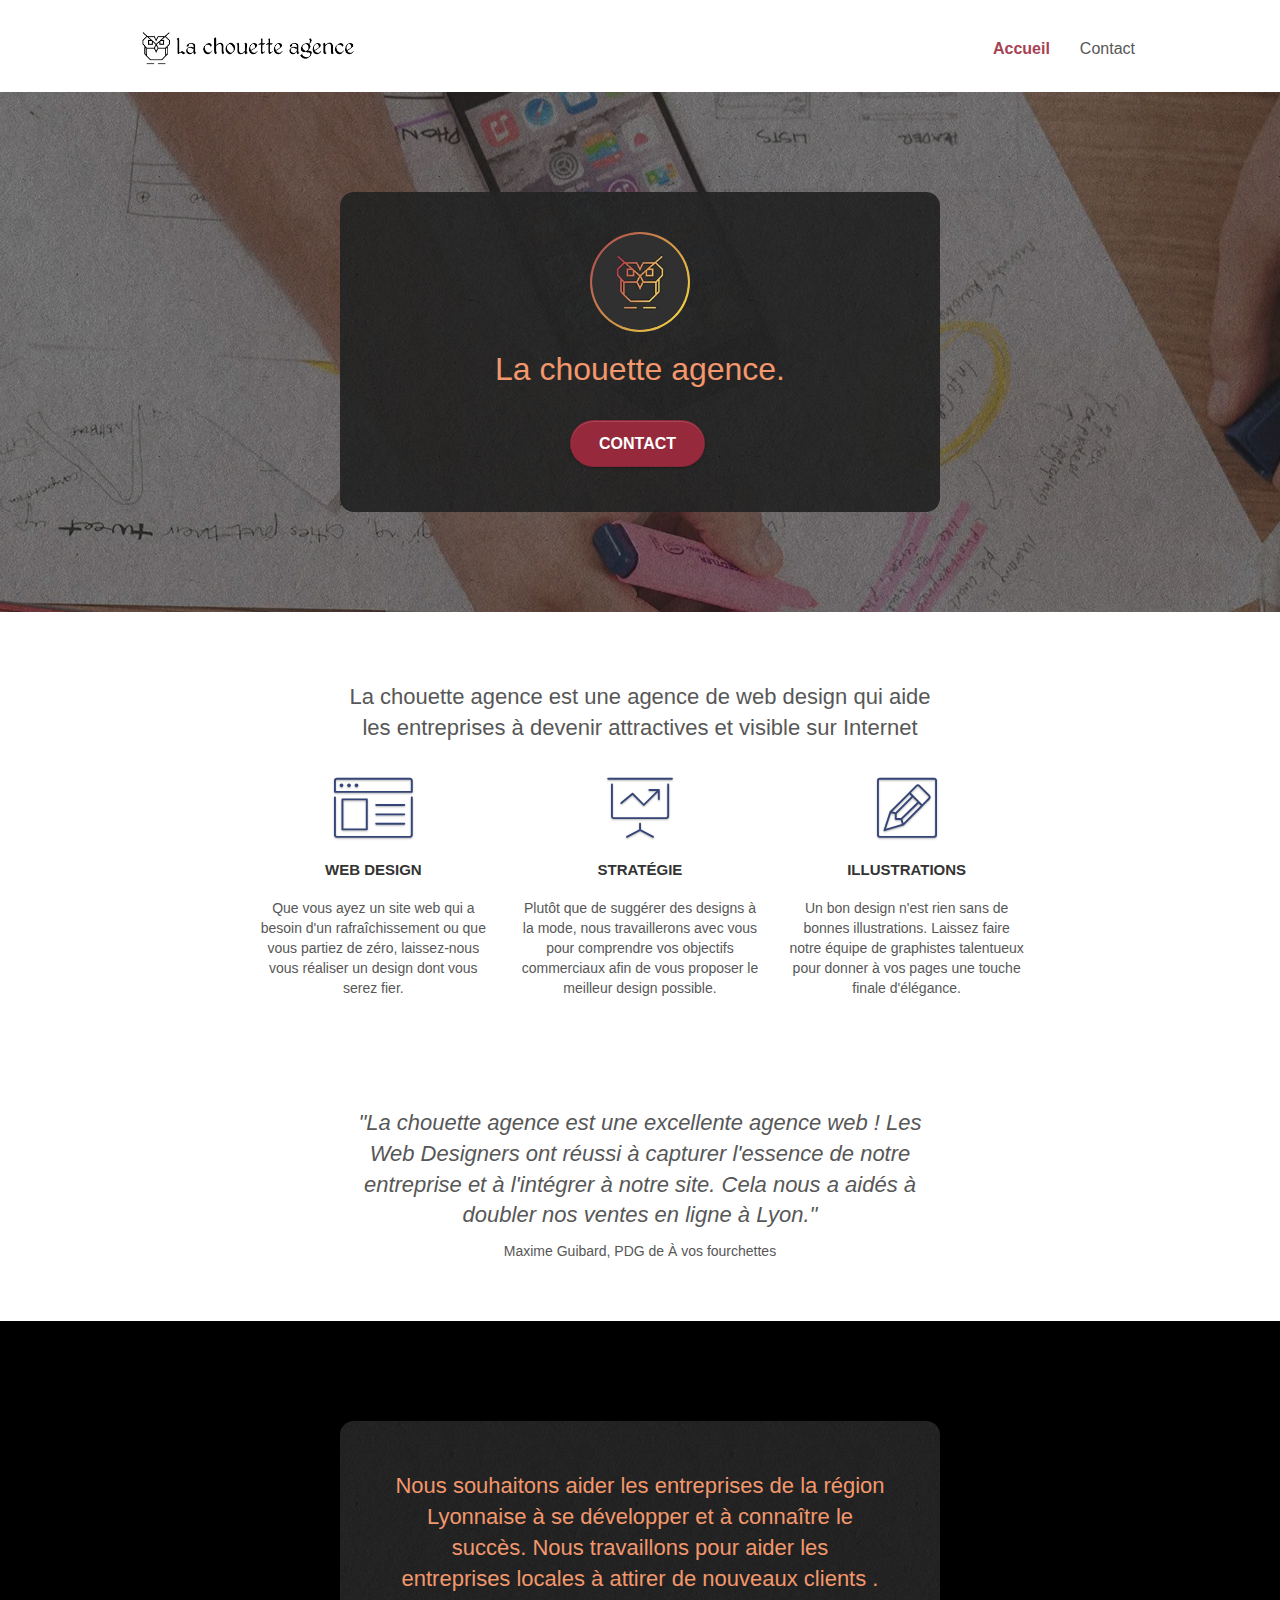
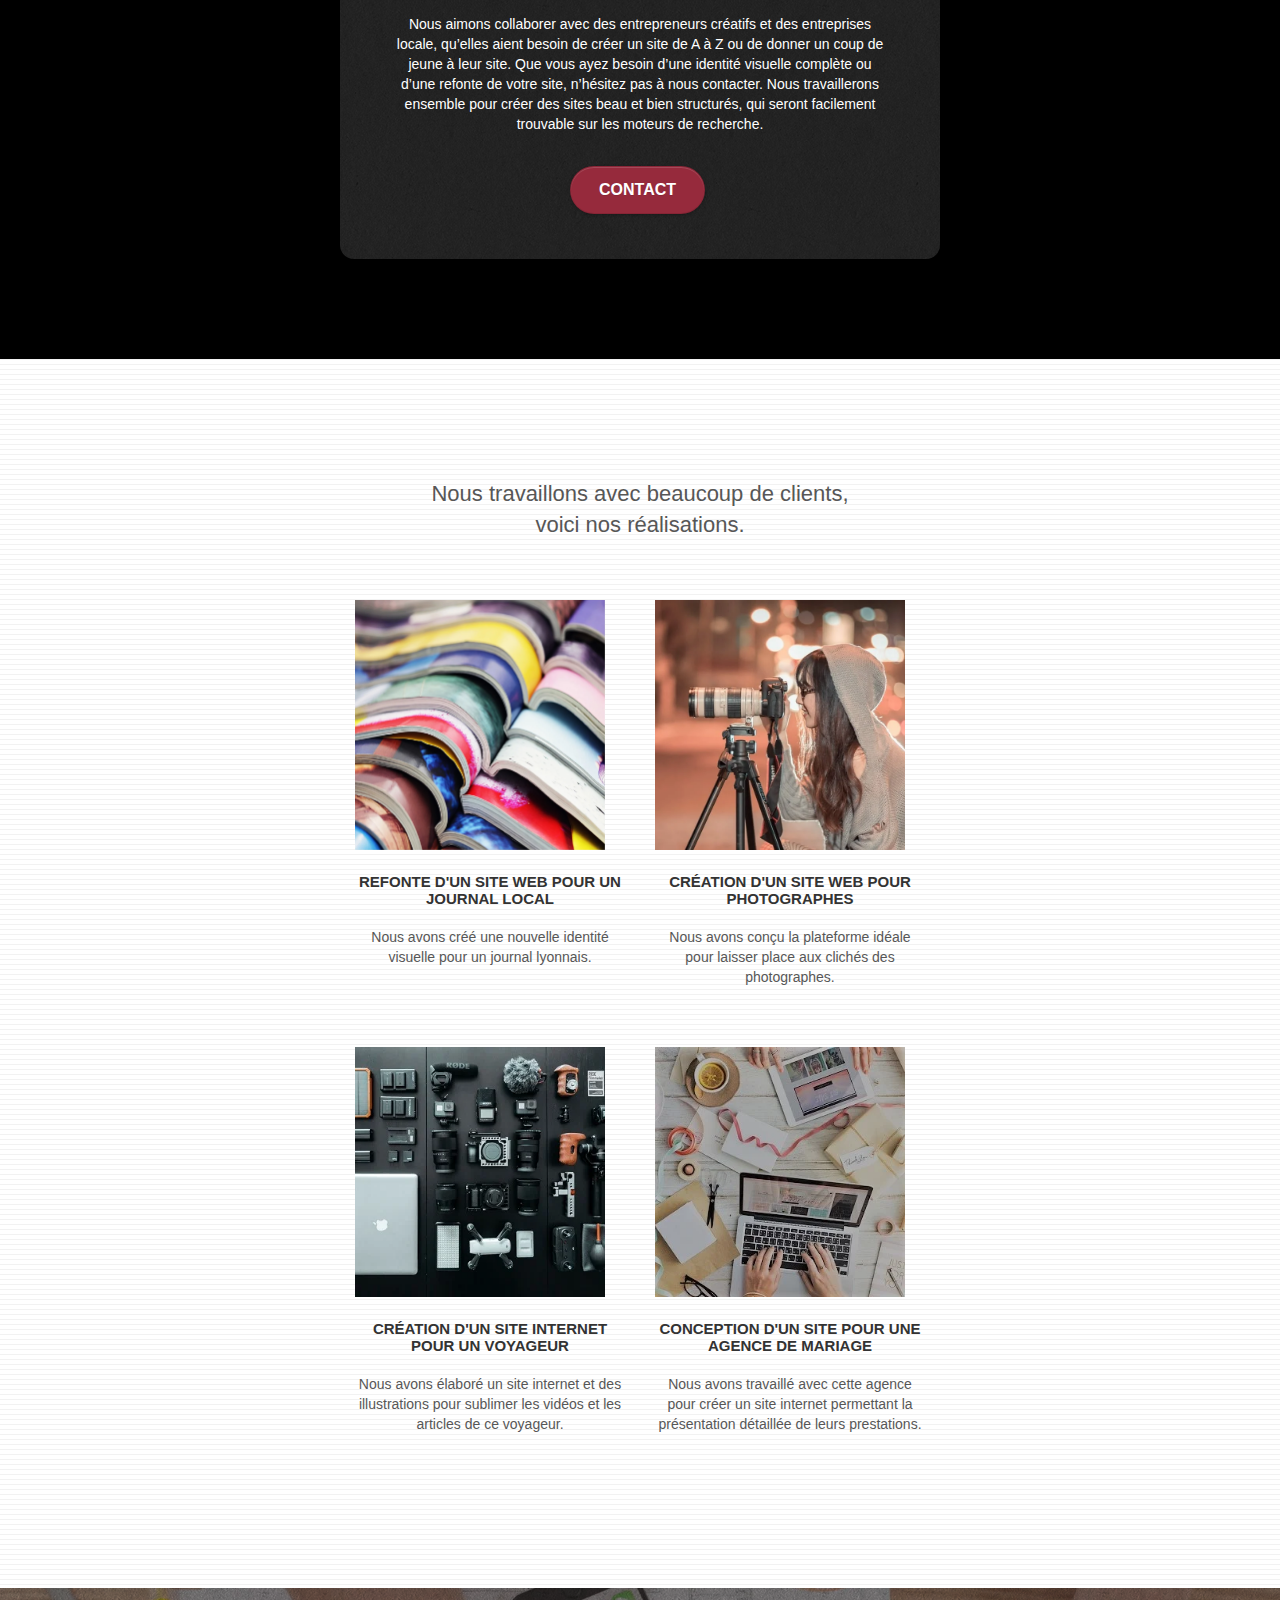
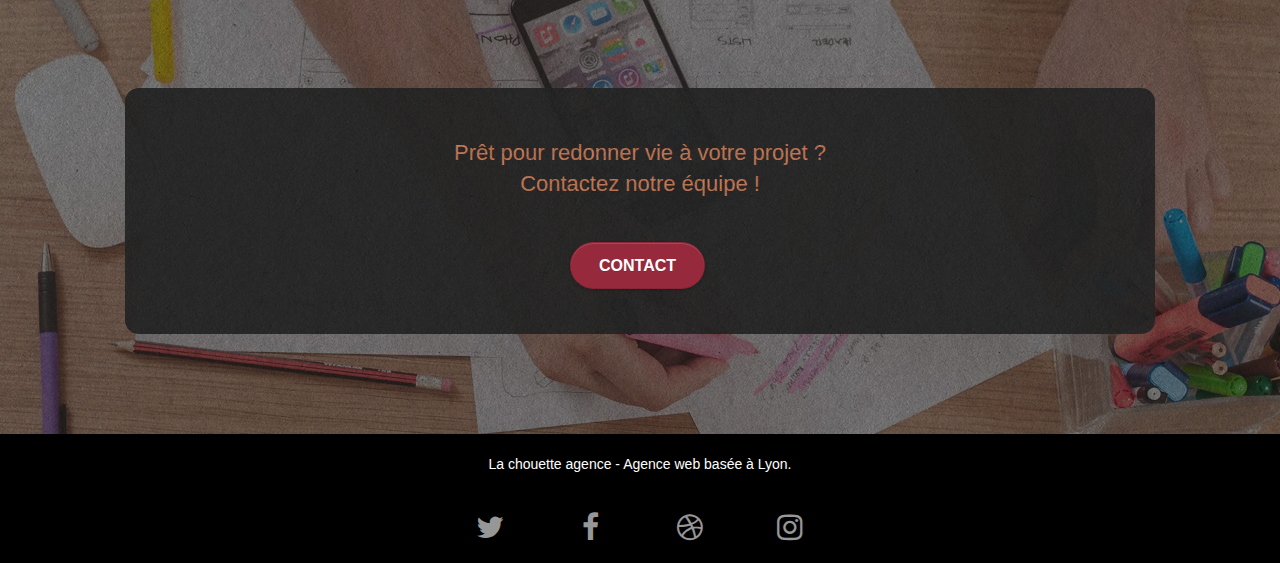
==== commit d8e8b00b: "fix" ====
--- a/index.html
+++ b/index.html
@@ -8,16 +8,21 @@
     <meta name="description" content="La chouette agence est une agence de Web Design basée sur Lyon qui aide les entreprises à devenir attractives et visible sur Internet">
     <meta name="viewport" content="width=device-width, initial-scale=1.0, viewport-fit=cover">
     <link rel="shortcut icon" type="image/png" href="favicon.jpg">
+    <!-- CDN -->
+    <link rel="stylesheet" href="https://maxcdn.bootstrapcdn.com/bootstrap/3.3.5/css/bootstrap.min.css">
+    <script src="https://code.jquery.com/jquery-2.2.4.min.js" integrity="sha256-BbhdlvQf/xTY9gja0Dq3HiwQF8LaCRTXxZKRutelT44=" crossorigin="anonymous" defer></script>
     <!--min Ressource -->
-    <link rel="stylesheet" type="text/css" href="./css/bootstrap.min.css">
+    <!-- <link rel="stylesheet" type="text/css" href="./css/bootstrap.min.css"> -->
     <link rel="stylesheet" type="text/css" href="style.min.css">
     <link rel="stylesheet" type="text/css" href="./css/font-awesome.min.css">
-    <!-- <link rel="stylesheet" type="text/css" href="./css/et-line.min.css "> -->
+    <link rel="stylesheet" type="text/css" href="./css/et-line.min.css ">
     <!-- Min Ressource-->
-    <script src="./js/jquery-2.1.0.min.js" defer></script>
+    <!-- <script src="./js/jquery-2.1.0.min.js" defer></script> -->
     <script src="./js/bootstrap.min.js" defer></script>
     <script src="./js/blocs.min.js" defer></script>
     <script src="./js/jquery.touchSwipe.min.js" defer></script>
+    <!-- Validation domaine - Google Search Console / Bing Webmaster Tools-->
+
 </head>
 
 <body>
@@ -54,7 +59,7 @@
         <!-- bloc-0 END -->
 
         <!-- bloc-1-presentation -->
-        <div class="bloc bgc-dark-slate-blue bg-banniere d-bloc bg-t-edge bloc-bg-texture texture-paper b-parallax" id="bloc-1-hero">
+        <section class="bloc bgc-dark-slate-blue bg-banniere d-bloc bg-t-edge bloc-bg-texture texture-paper b-parallax" id="bloc-1-hero">
             <div class="container bloc-lg">
                 <div class="row tight-width-whitespace black-background ">
                     <div class="col-sm-12">
@@ -69,11 +74,11 @@
                     </div>
                 </div>
             </div>
-        </div>
+        </section>
         <!-- bloc-1-presentation END -->
 
         <!-- bloc-2-services -->
-        <div class="bloc bgc-white l-bloc bloc-md" id="bloc-2-services">
+        <section class="bloc bgc-white l-bloc bloc-md" id="bloc-2-services">
             <div class="container ">
                 <div class="row">
                     <aside class="col-md-12 text-center">
@@ -133,10 +138,10 @@
                     </p>
                 </div>
             </div>
-        </div>
+        </section>
         <!-- bloc-2-services END -->
         <!-- bloc-3-what-i-do -->
-        <div class="bloc tc-white bgc-atomic-tangerine bg-presentation d-bloc bloc-bg-texture texture-paper b-parallax" id="bloc-3-what-i-do">
+        <section class="bloc tc-white bgc-atomic-tangerine bg-presentation d-bloc bloc-bg-texture texture-paper b-parallax" id="bloc-3-what-i-do">
             <div class="container bloc-lg">
                 <div class="row tight-width-whitespace black-background">
                     <div class="col-sm-12">
@@ -154,10 +159,10 @@
                     </div>
                 </div>
             </div>
-        </div>
+        </section>
         <!-- bloc-3-what-i-do END -->
         <!-- bloc-4-portfolio -->
-        <div class="bloc bgc-white bg-lines-h2-bg bg-repeat l-bloc" id="bloc-4-portfolio">
+        <section class="bloc bgc-white bg-lines-h2-bg bg-repeat l-bloc" id="bloc-4-portfolio">
             <div class="container bloc-lg">
                 <div class="row">
                     <div class="col-sm-12 text-center">
@@ -168,7 +173,7 @@
                 </div>
                 <div class="row tight-width-whitespace portfolio-row">
                     <div class="col-sm-6">
-                        <a href="#" data-lightbox="img/magazine.webp" data-gallery-id="gallery-1" data-caption="Refonte d'un site web pour un journal local" data-frame="snapshot-lb"><img src="img/magazine.webp" alt="paris web design logo agence web meilleure agence et refonte site web journal" class="img-responsive portfolio-thumb" /></a>
+                        <a href="#" data-lightbox="img/magazine.webp" data-gallery-id="gallery-1" data-caption="Refonte d'un site web pour un journal local" data-frame="snapshot-lb"><img src="img/magazine.webp" alt="refonte site web journal" class="img-responsive portfolio-thumb" /></a>
 
                         <h3 class="mg-md text-center">
                             Refonte d'un site web pour un journal local
@@ -178,7 +183,7 @@
                         </p>
                     </div>
                     <div class="col-sm-6">
-                        <a href="#" data-lightbox="img/appareil_photo.webp" data-gallery-id="gallery-1" data-caption="Création d'un site web pour photographes" data-frame="snapshot-lb"><img src="img/appareil_photo.webp" class="img-responsive portfolio-thumb" alt="paris web design logo agence web meilleure agence, Création d'un site web pour photographes" /></a>
+                        <a href="#" data-lightbox="img/appareil_photo.webp" data-gallery-id="gallery-1" data-caption="Création d'un site web pour photographes" data-frame="snapshot-lb"><img src="img/appareil_photo.webp" class="img-responsive portfolio-thumb" alt=" Création d'un site web pour photographes" /></a>
 
                         <h3 class="mg-md text-center">
                             Création d'un site web pour photographes
@@ -190,7 +195,7 @@
                 </div>
                 <div class="row tight-width-whitespace portfolio-row">
                     <div class="col-sm-6">
-                        <a href="#" data-lightbox="img/matériel_photo.webp" data-gallery-id="gallery-1" data-caption="Création d'un site internet pour un voyageur" data-frame="snapshot-lb"><img src="img/matériel_photo.webp" class="img-responsive portfolio-thumb" alt="paris web design logo agence web meilleure agence, Création d'un site web pour voyageur" /></a>
+                        <a href="#" data-lightbox="img/matériel_photo.webp" data-gallery-id="gallery-1" data-caption="Création d'un site internet pour un voyageur" data-frame="snapshot-lb"><img src="img/matériel_photo.webp" class="img-responsive portfolio-thumb" alt=" Création d'un site web pour voyageur" /></a>
 
                         <h3 class="mg-md text-center">
                             Création d'un site internet pour un voyageur
@@ -200,7 +205,7 @@
                         </p>
                     </div>
                     <div class="col-sm-6">
-                        <a href="#" data-lightbox="img/laptop.webp" data-gallery-id="gallery-1" data-caption="Conception d'un site pour une agence de mariage" data-frame="snapshot-lb"><img src="img/laptop.webp" class="img-responsive portfolio-thumb" alt="paris web design logo agence web meilleure agence, Création d'un site web pour agence de mariage" /></a>
+                        <a href="#" data-lightbox="img/laptop.webp" data-gallery-id="gallery-1" data-caption="Conception d'un site pour une agence de mariage" data-frame="snapshot-lb"><img src="img/laptop.webp" class="img-responsive portfolio-thumb" alt=" Création d'un site web pour agence de mariage" /></a>
 
                         <h3 class="mg-md text-center">
                             Conception d'un site pour une agence de mariage
@@ -211,10 +216,10 @@
                     </div>
                 </div>
             </div>
-        </div>
+        </section>
         <!-- bloc-4-portfolio END -->
         <!-- bloc-5-cta -->
-        <div class="bloc bgc-dark-slate-blue bg-banniere d-bloc bloc-bg-texture texture-paper" id="bloc-5-cta">
+        <section class="bloc bgc-dark-slate-blue bg-banniere d-bloc bloc-bg-texture texture-paper" id="bloc-5-cta">
             <div class="container bloc-lg ">
                 <div class="row black-background">
                     <h2 class="mg-md text-center tc-white">
@@ -225,7 +230,7 @@
                     </div>
                 </div>
             </div>
-        </div>
+        </section>
         <!-- bloc-5-cta END -->
         <!-- Footer - bloc-8 -->
         <footer class="bloc bgc-atomic-tangerine d-bloc" id="bloc-8">
--- a/style.min.css
+++ b/style.min.css
@@ -1 +1 @@
-body{margin:0;padding:0;background:#fff;overflow-x:hidden;-webkit-font-smoothing:antialiased;-moz-osx-font-smoothing:grayscale}blockquote{font-size:18px}a,button{transition:all .3s ease-in-out;outline:0!important}a:hover{text-decoration:none;cursor:pointer}#page-loading-blocs-notifaction{position:fixed;top:0;bottom:0;width:100%;z-index:100000;background:#fff url(img/pageload-spinner.gif) no-repeat center center}.bloc{width:100%;clear:both;background:50% 50% no-repeat;padding:0 50px;-webkit-background-size:cover;-moz-background-size:cover;-o-background-size:cover;background-size:cover;position:relative}.bloc .container{padding-left:0;padding-right:0}.bloc-lg{padding:100px 50px}.bloc-md{padding:50px}.bloc-sm{padding:20px 50px}.bg-b-edge,.bg-bl-edge,.bg-br-edge,.bg-center,.bg-l-edge,.bg-r-edge,.bg-repeat,.bg-t-edge,.bg-tl-edge,.bg-tr-edge{-webkit-background-size:auto!important;-moz-background-size:auto!important;-o-background-size:auto!important;background-size:auto!important}.bg-repeat{background:repeat}.bg-t-edge{background:top no-repeat}.bloc-bg-texture::before{content:"";background-size:2px 2px;position:absolute;top:0;bottom:0;left:0;right:0}.texture-paper::before{background:url(img/texture-paper.png);background-size:280px 280px}.b-parallax{background-attachment:fixed}.d-bloc{color:rgba(255,255,255,.7)}.d-bloc button:hover{color:rgba(255,255,255,.9)}.d-bloc .icon-round,.d-bloc .icon-rounded,.d-bloc .icon-semi-rounded-a,.d-bloc .icon-semi-rounded-b,.d-bloc .icon-square{border-color:rgba(255,255,255,.9)}.d-bloc .divider-h span{border-color:rgba(255,255,255,.2)}.d-bloc .a-btn,.d-bloc .navbar a,.d-bloc .navbar-brand,.d-bloc a .icon-lg,.d-bloc a .icon-md,.d-bloc a .icon-sm,.d-bloc a .icon-xl,.d-bloc h1 a,.d-bloc h2 a,.d-bloc h3 a,.d-bloc h4 a,.d-bloc h5 a,.d-bloc h6 a,.d-bloc p a{color:rgba(255,255,255,.6)}.d-bloc .a-btn:hover,.d-bloc .navbar a:hover,.d-bloc .navbar-brand:hover,.d-bloc a:hover .icon-lg,.d-bloc a:hover .icon-md,.d-bloc a:hover .icon-sm,.d-bloc a:hover .icon-xl,.d-bloc h1 a:hover,.d-bloc h2 a:hover,.d-bloc h3 a:hover,.d-bloc h4 a:hover,.d-bloc h5 a:hover,.d-bloc h6 a:hover,.d-bloc p a:hover{color:rgba(255,255,255,1)}.d-bloc .navbar-toggle .icon-bar{background:rgba(255,255,255,1)}.d-bloc .btn-wire,.d-bloc .btn-wire:hover{color:rgba(255,255,255,1);border-color:rgba(255,255,255,1)}.d-bloc .panel{color:rgba(0,0,0,.5)}.d-bloc .panel button:hover{color:rgba(0,0,0,.7)}.d-bloc .panel icon{border-color:rgba(0,0,0,.7)}.d-bloc .panel .divider-h span{border-color:rgba(0,0,0,.1)}.d-bloc .panel .a-btn{color:rgba(0,0,0,.6)}.d-bloc .panel .a-btn:hover{color:rgba(0,0,0,1)}.d-bloc .panel .btn-wire,.d-bloc .panel .btn-wire:hover{color:rgba(0,0,0,.7);border-color:rgba(0,0,0,.3)}.d-bloc .panel,.l-bloc{color:rgba(0,0,0,.5)}.d-bloc .panel button:hover,.l-bloc button:hover{color:rgba(0,0,0,.7)}.l-bloc .icon-round,.l-bloc .icon-rounded,.l-bloc .icon-semi-rounded-a,.l-bloc .icon-semi-rounded-b,.l-bloc .icon-square{border-color:rgba(0,0,0,.7)}.d-bloc .panel .divider-h span,.l-bloc .divider-h span{border-color:rgba(0,0,0,.1)}.d-bloc .panel .a-btn,.l-bloc .a-btn,.l-bloc .navbar a,.l-bloc .navbar-brand,.l-bloc a .icon-lg,.l-bloc a .icon-md,.l-bloc a .icon-sm,.l-bloc a .icon-xl,.l-bloc h1 a,.l-bloc h2 a,.l-bloc h3 a,.l-bloc h4 a,.l-bloc h5 a,.l-bloc h6 a,.l-bloc p a{color:rgba(0,0,0,.6)}.d-bloc .panel .a-btn:hover,.l-bloc .a-btn:hover,.l-bloc .navbar a:hover,.l-bloc .navbar-brand:hover,.l-bloc a:hover .icon-lg,.l-bloc a:hover .icon-md,.l-bloc a:hover .icon-sm,.l-bloc a:hover .icon-xl,.l-bloc h1 a:hover,.l-bloc h2 a:hover,.l-bloc h3 a:hover,.l-bloc h4 a:hover,.l-bloc h5 a:hover,.l-bloc h6 a:hover,.l-bloc p a:hover{color:rgba(0,0,0,1)}.l-bloc .navbar-toggle .icon-bar{color:rgba(0,0,0,.6)}.d-bloc .panel .btn-wire,.d-bloc .panel .btn-wire:hover,.l-bloc .btn-wire,.l-bloc .btn-wire:hover{color:rgba(0,0,0,.7);border-color:rgba(0,0,0,.3)}.voffset{margin-top:30px}.voffset-lg{margin-top:80px}.row-no-gutters{margin-right:0;margin-left:0}.row.row-no-gutters>[class*=" col-"],.row.row-no-gutters>[class^=col-]{padding-right:0;padding-left:0}#bloc-1-hero h1{font-size:32px}.navbar{margin-bottom:0;z-index:1}.navbar-nav a.color_nav{font-weight:bolder;color:#a74152!important}.navbar-brand{height:auto;padding:3px 15px;font-size:25px;font-weight:400;font-weight:600;line-height:44px}.navbar-brand img{max-height:200px;margin:0 5px 0 0;display:inline}.navbar-brand img[src$=svg]{min-width:100px}.nav-center .navbar-brand img{margin:0}.navbar .nav{padding-top:2px;margin-right:-16px;float:right;z-index:1}.nav>li{float:left;margin-top:4px;font-size:16px}.navbar-nav .open .dropdown-menu>li>a{text-align:inherit}.nav>li a:focus,.nav>li a:hover{background:0 0}.navbar-toggle{margin:10px 10px 0 0;border:0}.navbar-toggle:hover{background:0 0!important}.navbar-toggle .icon-bar{background-color:rgba(0,0,0,.5);width:26px}.nav-invert .navbar .nav{float:left}.nav-invert .navbar-brand,.nav-invert .navbar-header{float:right;position:relative;z-index:2}@media (min-width:768px){.site-navigation{position:absolute;top:50%;right:20px;transform:translate(0,-50%);-webkit-transform:translateY(-50%)}.nav>li .dropdown-menu a,.nav>li .dropdown-menu a:hover{color:#484848}.nav-invert .site-navigation{left:0;right:0}.nav-center{text-align:center}.nav-center .navbar-header{width:100%}.nav-center .nav>li,.nav-center .navbar-brand,.nav-center .navbar-header{float:none;display:inline-block}.nav-center .site-navigation{position:relative;width:100%;right:0;margin-right:0;margin-top:20px}.nav-center.mini-nav .navbar-toggle{float:none;margin:10px auto 0}}.nav>li>.dropdown a{background:0 0!important;display:block;padding:14px 15px}nav .caret{margin:0 5px}.dropdown-menu .dropdown-menu{top:-8px;left:100%}.dropdown-menu .dropmenu-flow-right{top:100%;left:0;margin-left:-1px;border-top-left-radius:0;border-top-right-radius:0}.dropdown-menu .dropdown span{border:4px solid #000;border-top-color:transparent;border-right-color:transparent;border-bottom-color:transparent;margin:6px -5px 0 0!important;float:right}.mg-md{margin-top:10px;margin-bottom:20px}.mg-lg{margin-top:10px;margin-bottom:40px}.btn{margin:0 5px 5px 0}.btn.pull-right{margin:0 0 5px 5px}.btn-d,.btn-d:focus,.btn-d:hover{color:#fff;background:rgba(0,0,0,.3)}button{outline:0!important}.btn-rd{border-radius:40px}.btn-clean{border:1px solid rgba(0,0,0,.08);border-bottom-color:rgba(0,0,0,.1);text-shadow:0 1px 0 rgba(0,0,1,.1);box-shadow:0 1px 3px rgba(0,0,1,.25),inset 0 1px 0 0 rgba(255,255,255,.15)}.icon-md{font-size:30px!important}.icon-lg{font-size:60px!important}.sm-shadow{text-shadow:0 1px 2px rgba(0,0,0,.3)}.panel-sq,.panel-sq .panel-footer,.panel-sq .panel-heading{border-radius:0}.panel-rd{border-radius:30px}.panel-rd .panel-heading{border-radius:29px 29px 0 0}.panel-rd .panel-footer{border-radius:0 0 29px 29px}.form-control{border-color:rgba(0,0,0,.1);box-shadow:none}.scrollToTop{width:40px;height:40px;position:fixed;bottom:20px;right:20px;opacity:0;z-index:500;transition:all .3s ease-in-out}.scrollToTop span{margin-top:6px}.showScrollTop{font-size:14px;opacity:1}a[data-lightbox]{position:relative;display:block;text-align:center}a[data-lightbox]:hover::before{content:"+";font-family:HelveticaNeue-Light,"Helvetica Neue Light","Helvetica Neue",Helvetica,Arial;font-size:32px;width:50px;height:50px;margin-left:-25px;border-radius:50%;background:rgba(0,0,0,.6);color:#fff;font-weight:100;z-index:1;position:absolute;top:50%;transform:translateY(-50%);-webkit-transform:translateY(-50%)}a[data-lightbox]:hover img{opacity:.6;-webkit-animation-fill-mode:none;animation-fill-mode:none}#lightbox-modal{display:flex;align-items:center}#lightbox-modal .modal-dialog{width:90%;max-width:900px;margin:0 auto 0}#lightbox-modal .modal-dialog img{max-height:90vh;margin:0 auto}.lightbox-caption{padding:20px;color:#fff;background:rgba(0,0,0,.5);position:absolute;left:15px;right:15px;bottom:5px}.close-lightbox{color:#fff;font-size:30px;position:absolute;top:20px;right:20px;z-index:20;background:rgba(0,0,0,.5);border:none;line-height:30px;padding:0 9px 5px;opacity:.3}.close-lightbox:hover,.next-lightbox:hover,.prev-lightbox:hover{opacity:1;color:#fff}.next-lightbox,.prev-lightbox{font-size:20px;color:rgba(255,255,255,.9);background:rgba(0,0,0,.5);transition:all .2s ease-in-out;position:absolute;top:45%;z-index:1;opacity:.4}.next-lightbox{padding:6px 8px 1px 13px;right:25px}.prev-lightbox{padding:6px 13px 1px 10px;left:25px}.snapshot-lb .modal-body{padding-bottom:45px}.snapshot-lb .lightbox-caption{padding:0;color:rgba(0,0,0,.5);background:0 0}.btn,a,h1,h2,h3,h4,h5,h6,label,p{font-family:helvetica;font-weight:400;color:#575757!important}.container{max-width:1000px}.hero-bloc-text{font-size:38px}.hero-bloc-text-sub{font-size:36px}.statement-bloc-text{line-height:26px;font-style:italic;font-size:20px;text-align:center;font-weight:lighter;max-width:520px;margin:auto auto auto auto}.tight-width-whitespace{max-width:600px;margin:auto auto auto auto}.h1{font-size:20px;font-family:"Open Sans"}.cta-hero{margin-top:22px;color:#fff!important;text-transform:uppercase;padding:12px 28px 12px 28px;font-size:16px;font-weight:700}.social{max-width:400px;margin:auto auto auto auto;padding-top:14px}h2{font-size:22px;line-height:1.4em}h3{font-size:15px;text-transform:uppercase;font-weight:700;color:#333!important}.med-width-whitespace{max-width:800px;margin:auto auto auto auto;box-shadow:0 0 0 #000}h1{color:#333!important}h4{color:#333!important}.icons{margin-bottom:14px;margin-top:24px}.white{color:#fff!important}.portfolio-thumb{margin-bottom:24px}.portfolio-row{margin-bottom:44px;margin-top:50px}.avatar{box-shadow:0 4px 9px rgba(0,0,0,.3)}.black-background{background-color:rgb(48,48,48,.95);padding:40px 40px 40px 40px;border-radius:14px}.bold-link{font-weight:900;text-decoration:underline!important}.bgc-white{background-color:#fff}.bgc-dark-slate-blue{background-color:#364577}.bgc-atomic-tangerine{background-color:#000}.tc-white{color:#f3976c!important}.btn-atomic-tangerine{background:#962a3c;color:#fff!important}.btn-atomic-tangerine:hover{background:#a74152!important;color:#fff!important}.ltc-white{color:#fff!important}.ltc-white:hover{color:#ccc!important}.ltc-atomic-tangerine{color:#f3976c!important}.ltc-atomic-tangerine:hover{color:#c27956!important}.icon-dark-slate-blue{color:#364577!important;border-color:#364577!important}.bg-dots-bg{background-image:url(img/dots-bg.png)}.bg-lines-h2-bg{background-image:url(img/lines-h2-bg.png)}.bg-banniere{background-image:url(img/la-chouette-agence-banniere.webp)}.bg-presentation{background-image:url(img/image-de-presentation.webp)}@media (max-width:1024px){.bloc{padding-left:20px;padding-right:20px}.bloc-tile-2.full-width-bloc .container,.bloc-tile-3.full-width-bloc .container,.bloc-tile-4.full-width-bloc .container,.bloc.full-width-bloc{padding-left:0;padding-right:0}}@media (max-width:992px) and (min-width:768px){.navbar .nav{max-width:80%}.nav-center.navbar .nav{max-width:100%}}@media only screen and (min-width:768px) and (max-width:1024px) and (orientation:landscape){.b-parallax{background-attachment:scroll}}@media only screen and (min-width:1024px) and (max-width:1366px) and (-webkit-min-device-pixel-ratio:1.5){.b-parallax{background-attachment:scroll}}@media (max-width:991px){.container{width:100%}.b-parallax{background-attachment:scroll}#hero-bloc,.page-container{overflow-x:hidden;position:relative}.bloc-group,.bloc-group .bloc{display:block;width:100%}.bloc-fill-screen .fill-bloc-bottom-edge,.bloc-fill-screen .fill-bloc-top-edge{padding:0 20px}}@media (max-width:767px){.page-container{overflow-x:hidden;position:relative}#disqus_thread,h1,h2,h3,h4,h5,h6,p{padding-left:10px!important;padding-right:10px!important}.b-parallax{background-attachment:scroll}.navbar .nav{padding-top:0;border-top:1px solid rgba(0,0,0,.2);float:none!important}.navbar.row{margin-left:0;margin-right:0}.site-navigation{position:inherit;transform:none;-webkit-transform:none;-ms-transform:none}.nav>li{margin-top:0;border-bottom:1px solid rgba(0,0,0,.1);background:rgba(0,0,0,.05);text-align:left;padding-left:15px;width:100%}.nav>li:hover{background:rgba(0,0,0,.08)}.dropdown .dropdown a .caret{float:none;margin:5px 0 0 10px!important;border:4px solid #000;border-bottom-color:transparent;border-right-color:transparent;border-left-color:transparent}#hero-bloc .navbar .nav{background:rgba(0,0,0,.8)}#hero-bloc .navbar .nav a{color:rgba(255,255,255,.6)}.hero{padding:50px 0}.hero-nav{left:-1px;right:-1px}.navbar-collapse{padding:0;overflow-x:hidden;-webkit-box-shadow:none;box-shadow:none}.navbar-brand img{max-height:40px;width:auto}.nav-invert .navbar-header{float:none;width:100%}.nav-invert .navbar-toggle{float:left;margin-left:10px}.bloc{padding-left:0;padding-right:0}.bloc-lg,.bloc-xl,.bloc-xxl{padding:40px 0}.bloc-md,.bloc-sm{padding-left:0;padding-right:0}.bloc-fill-screen .fill-bloc-bottom-edge,.bloc-fill-screen .fill-bloc-top-edge,.bloc-tile-2 .container,.bloc-tile-3 .container,.bloc-tile-4 .container{padding-left:0;padding-right:0}.a-block{padding:0 10px}.btn-dwn{display:none}.voffset{margin-top:5px}.voffset-md{margin-top:20px}.voffset-lg{margin-top:30px}form{padding:5px}.close-lightbox{display:inline-block}.blocsapp-device-iphone5{background-size:216px 425px;padding-top:60px;width:216px;height:425px}.blocsapp-device-iphone5 img{width:180px;height:320px}}@media (max-width:400px){.bloc{padding-left:0;padding-right:0}}@media (max-width:767px){.bloc-mob-center-text{text-align:center}}iframe{border:0;width:100%;height:400px}.gradiant_logo{border:double 2px transparent;border-radius:100%;background-origin:border-box;background-image:linear-gradient(125deg,rgb(167 65 82),#fae042)}+body{margin:0;padding:0;background:#fff;overflow-x:hidden;-webkit-font-smoothing:antialiased;-moz-osx-font-smoothing:grayscale}blockquote{font-size:18px}a,button{transition:all .3s ease-in-out;outline:0!important}a:hover{text-decoration:none;cursor:pointer}#page-loading-blocs-notifaction{position:fixed;top:0;bottom:0;width:100%;z-index:100000;background:#fff url(img/pageload-spinner.gif) no-repeat center center}.bloc{width:100%;clear:both;background:50% 50% no-repeat;padding:0 50px;-webkit-background-size:cover;-moz-background-size:cover;-o-background-size:cover;background-size:cover;position:relative}.bloc .container{padding-left:0;padding-right:0}.bloc-lg{padding:100px 50px}.bloc-md{padding:50px}.bloc-sm{padding:20px 50px}.bg-b-edge,.bg-bl-edge,.bg-br-edge,.bg-center,.bg-l-edge,.bg-r-edge,.bg-repeat,.bg-t-edge,.bg-tl-edge,.bg-tr-edge{-webkit-background-size:auto!important;-moz-background-size:auto!important;-o-background-size:auto!important;background-size:auto!important}.bg-repeat{background:repeat}.bg-t-edge{background:top no-repeat}.bloc-bg-texture::before{content:"";background-size:2px 2px;position:absolute;top:0;bottom:0;left:0;right:0}.texture-paper::before{background:url(img/texture-paper.png);background-size:280px 280px}.b-parallax{background-attachment:fixed}.d-bloc{color:rgba(255,255,255,.7)}.d-bloc button:hover{color:rgba(255,255,255,.9)}.d-bloc .icon-round,.d-bloc .icon-rounded,.d-bloc .icon-semi-rounded-a,.d-bloc .icon-semi-rounded-b,.d-bloc .icon-square{border-color:rgba(255,255,255,.9)}.d-bloc .divider-h span{border-color:rgba(255,255,255,.2)}.d-bloc .a-btn,.d-bloc .navbar a,.d-bloc .navbar-brand,.d-bloc a .icon-lg,.d-bloc a .icon-md,.d-bloc a .icon-sm,.d-bloc a .icon-xl,.d-bloc h1 a,.d-bloc h2 a,.d-bloc h3 a,.d-bloc h4 a,.d-bloc h5 a,.d-bloc h6 a,.d-bloc p a{color:rgba(255,255,255,.6)}.d-bloc .a-btn:hover,.d-bloc .navbar a:hover,.d-bloc .navbar-brand:hover,.d-bloc a:hover .icon-lg,.d-bloc a:hover .icon-md,.d-bloc a:hover .icon-sm,.d-bloc a:hover .icon-xl,.d-bloc h1 a:hover,.d-bloc h2 a:hover,.d-bloc h3 a:hover,.d-bloc h4 a:hover,.d-bloc h5 a:hover,.d-bloc h6 a:hover,.d-bloc p a:hover{color:rgba(255,255,255,1)}.d-bloc .navbar-toggle .icon-bar{background:rgba(255,255,255,1)}.d-bloc .btn-wire,.d-bloc .btn-wire:hover{color:rgba(255,255,255,1);border-color:rgba(255,255,255,1)}.d-bloc .panel{color:rgba(0,0,0,.5)}.d-bloc .panel button:hover{color:rgba(0,0,0,.7)}.d-bloc .panel icon{border-color:rgba(0,0,0,.7)}.d-bloc .panel .divider-h span{border-color:rgba(0,0,0,.1)}.d-bloc .panel .a-btn{color:rgba(0,0,0,.6)}.d-bloc .panel .a-btn:hover{color:rgba(0,0,0,1)}.d-bloc .panel .btn-wire,.d-bloc .panel .btn-wire:hover{color:rgba(0,0,0,.7);border-color:rgba(0,0,0,.3)}.d-bloc .panel,.l-bloc{color:rgba(0,0,0,.5)}.d-bloc .panel button:hover,.l-bloc button:hover{color:rgba(0,0,0,.7)}.l-bloc .icon-round,.l-bloc .icon-rounded,.l-bloc .icon-semi-rounded-a,.l-bloc .icon-semi-rounded-b,.l-bloc .icon-square{border-color:rgba(0,0,0,.7)}.d-bloc .panel .divider-h span,.l-bloc .divider-h span{border-color:rgba(0,0,0,.1)}.d-bloc .panel .a-btn,.l-bloc .a-btn,.l-bloc .navbar a,.l-bloc .navbar-brand,.l-bloc a .icon-lg,.l-bloc a .icon-md,.l-bloc a .icon-sm,.l-bloc a .icon-xl,.l-bloc h1 a,.l-bloc h2 a,.l-bloc h3 a,.l-bloc h4 a,.l-bloc h5 a,.l-bloc h6 a,.l-bloc p a{color:rgba(0,0,0,.6)}.d-bloc .panel .a-btn:hover,.l-bloc .a-btn:hover,.l-bloc .navbar a:hover,.l-bloc .navbar-brand:hover,.l-bloc a:hover .icon-lg,.l-bloc a:hover .icon-md,.l-bloc a:hover .icon-sm,.l-bloc a:hover .icon-xl,.l-bloc h1 a:hover,.l-bloc h2 a:hover,.l-bloc h3 a:hover,.l-bloc h4 a:hover,.l-bloc h5 a:hover,.l-bloc h6 a:hover,.l-bloc p a:hover{color:rgba(0,0,0,1)}.l-bloc .navbar-toggle .icon-bar{color:rgba(0,0,0,.6)}.d-bloc .panel .btn-wire,.d-bloc .panel .btn-wire:hover,.l-bloc .btn-wire,.l-bloc .btn-wire:hover{color:rgba(0,0,0,.7);border-color:rgba(0,0,0,.3)}.voffset{margin-top:30px}.voffset-lg{margin-top:80px}.row-no-gutters{margin-right:0;margin-left:0}.row.row-no-gutters>[class*=" col-"],.row.row-no-gutters>[class^=col-]{padding-right:0;padding-left:0}#bloc-1-hero h1{font-size:32px}.navbar{margin-bottom:0;z-index:1}.navbar-nav a.color_nav{font-weight:bolder;color:#a74152!important}.navbar-brand{height:auto;padding:3px 15px;font-size:25px;font-weight:400;font-weight:600;line-height:44px}.navbar-brand img{max-height:200px;margin:0 5px 0 0;display:inline}.navbar-brand img[src$=svg]{min-width:100px}.nav-center .navbar-brand img{margin:0}.navbar .nav{padding-top:2px;margin-right:-16px;float:right;z-index:1}.nav>li{float:left;margin-top:4px;font-size:16px}.navbar-nav .open .dropdown-menu>li>a{text-align:inherit}.nav>li a:focus,.nav>li a:hover{background:0 0}.navbar-toggle{margin:10px 10px 0 0;border:0}.navbar-toggle:hover{background:0 0!important}.navbar-toggle .icon-bar{background-color:rgba(0,0,0,.5);width:26px}.nav-invert .navbar .nav{float:left}.nav-invert .navbar-brand,.nav-invert .navbar-header{float:right;position:relative;z-index:2}@media (min-width:768px){.site-navigation{position:absolute;top:50%;right:20px;transform:translate(0,-50%);-webkit-transform:translateY(-50%)}.nav>li .dropdown-menu a,.nav>li .dropdown-menu a:hover{color:#484848}.nav-invert .site-navigation{left:0;right:0}.nav-center{text-align:center}.nav-center .navbar-header{width:100%}.nav-center .nav>li,.nav-center .navbar-brand,.nav-center .navbar-header{float:none;display:inline-block}.nav-center .site-navigation{position:relative;width:100%;right:0;margin-right:0;margin-top:20px}.nav-center.mini-nav .navbar-toggle{float:none;margin:10px auto 0}}.nav>li>.dropdown a{background:0 0!important;display:block;padding:14px 15px}nav .caret{margin:0 5px}.dropdown-menu .dropdown-menu{top:-8px;left:100%}.dropdown-menu .dropmenu-flow-right{top:100%;left:0;margin-left:-1px;border-top-left-radius:0;border-top-right-radius:0}.dropdown-menu .dropdown span{border:4px solid #000;border-top-color:transparent;border-right-color:transparent;border-bottom-color:transparent;margin:6px -5px 0 0!important;float:right}.mg-md{margin-top:10px;margin-bottom:20px}.mg-lg{margin-top:10px;margin-bottom:40px}.btn{margin:0 5px 5px 0}.btn.pull-right{margin:0 0 5px 5px}.btn-d,.btn-d:focus,.btn-d:hover{color:#fff;background:rgba(0,0,0,.3)}button{outline:0!important}.btn-rd{border-radius:40px}.btn-clean{border:1px solid rgba(0,0,0,.08);border-bottom-color:rgba(0,0,0,.1);text-shadow:0 1px 0 rgba(0,0,1,.1);box-shadow:0 1px 3px rgba(0,0,1,.25),inset 0 1px 0 0 rgba(255,255,255,.15)}.icon-md{font-size:30px!important}.icon-lg{font-size:60px!important}.sm-shadow{text-shadow:0 1px 2px rgba(0,0,0,.3)}.panel-sq,.panel-sq .panel-footer,.panel-sq .panel-heading{border-radius:0}.panel-rd{border-radius:30px}.panel-rd .panel-heading{border-radius:29px 29px 0 0}.panel-rd .panel-footer{border-radius:0 0 29px 29px}.form-control{border-color:rgba(0,0,0,.1);box-shadow:none}.scrollToTop{width:40px;height:40px;position:fixed;bottom:20px;right:20px;opacity:0;z-index:500;transition:all .3s ease-in-out}.scrollToTop span{margin-top:6px}.showScrollTop{font-size:14px;opacity:1}a[data-lightbox]{position:relative;display:block;text-align:center}a[data-lightbox]:hover::before{content:"+";font-family:HelveticaNeue-Light,"Helvetica Neue Light","Helvetica Neue",Helvetica,Arial;font-size:32px;width:50px;height:50px;margin-left:-25px;border-radius:50%;background:rgba(0,0,0,.6);color:#fff;font-weight:100;z-index:1;position:absolute;top:50%;transform:translateY(-50%);-webkit-transform:translateY(-50%)}a[data-lightbox]:hover img{opacity:.6;-webkit-animation-fill-mode:none;animation-fill-mode:none}#lightbox-modal{display:flex;align-items:center}#lightbox-modal .modal-dialog{width:90%;max-width:900px;margin:0 auto 0}#lightbox-modal .modal-dialog img{max-height:90vh;margin:0 auto}.lightbox-caption{padding:20px;color:#fff;background:rgba(0,0,0,.5);position:absolute;left:15px;right:15px;bottom:5px}.close-lightbox{color:#fff;font-size:30px;position:absolute;top:20px;right:20px;z-index:20;background:rgba(0,0,0,.5);border:none;line-height:30px;padding:0 9px 5px;opacity:.3}.close-lightbox:hover,.next-lightbox:hover,.prev-lightbox:hover{opacity:1;color:#fff}.next-lightbox,.prev-lightbox{font-size:20px;color:rgba(255,255,255,.9);background:rgba(0,0,0,.5);transition:all .2s ease-in-out;position:absolute;top:45%;z-index:1;opacity:.4}.next-lightbox{padding:6px 8px 1px 13px;right:25px}.prev-lightbox{padding:6px 13px 1px 10px;left:25px}.snapshot-lb .modal-body{padding-bottom:45px}.snapshot-lb .lightbox-caption{padding:0;color:rgba(0,0,0,.5);background:0 0}.btn,a,h1,h2,h3,h4,h5,h6,label,p{font-family:helvetica;font-weight:400;color:#575757!important}.container{max-width:1000px}.hero-bloc-text{font-size:38px}.hero-bloc-text-sub{font-size:36px}.statement-bloc-text{line-height:26px;font-style:italic;font-size:20px;text-align:center;font-weight:lighter;max-width:520px;margin:auto auto auto auto}.tight-width-whitespace{max-width:600px;margin:auto auto auto auto}.h1{font-size:20px;font-family:"Open Sans"}.cta-hero{margin-top:22px;color:#fff!important;text-transform:uppercase;padding:12px 28px 12px 28px;font-size:16px;font-weight:700}.social{max-width:400px;margin:auto auto auto auto;padding-top:14px}h2{font-size:22px;line-height:1.4em}h3{font-size:15px;text-transform:uppercase;font-weight:700;color:#333!important}.med-width-whitespace{max-width:800px;margin:auto auto auto auto;box-shadow:0 0 0 #000}h1{color:#333!important}h4{color:#333!important}.icons{margin-bottom:14px;margin-top:24px}.white{color:#fff!important}.portfolio-thumb{margin-bottom:24px}.portfolio-row{margin-bottom:44px;margin-top:50px}.avatar{box-shadow:0 4px 9px rgba(0,0,0,.3)}.black-background{background-color:rgb(48,48,48,.95);padding:40px 40px 40px 40px;border-radius:14px}.bold-link{font-weight:900;text-decoration:underline!important}.bgc-white{background-color:#fff}.bgc-dark-slate-blue{background-color:#364577}.bgc-atomic-tangerine{background-color:#000}.tc-white{color:#f3976c!important}.btn-atomic-tangerine{background:#962a3c;color:#fff!important}.btn-atomic-tangerine:hover{background:#a74152!important;color:#fff!important}.ltc-white{color:#fff!important}.ltc-white:hover{color:#ccc!important}.ltc-atomic-tangerine{color:#f3976c!important}.ltc-atomic-tangerine:hover{color:#c27956!important}.icon-dark-slate-blue{color:#364577!important;border-color:#364577!important}.bg-dots-bg{background-image:url(img/dots-bg.png)}.bg-lines-h2-bg{background-image:url(img/lines-h2-bg.png)}.bg-banniere{background-image:url(img/la-chouette-agence-banniere.webp)}.bg-presentation{background-image:url(img/image-de-presentation.webp)}@media (max-width:1024px){.bloc{padding-left:20px;padding-right:20px}.bloc-tile-2.full-width-bloc .container,.bloc-tile-3.full-width-bloc .container,.bloc-tile-4.full-width-bloc .container,.bloc.full-width-bloc{padding-left:0;padding-right:0}}@media (max-width:992px) and (min-width:768px){.navbar .nav{max-width:80%}.nav-center.navbar .nav{max-width:100%}}@media only screen and (min-width:768px) and (max-width:1024px) and (orientation:landscape){.b-parallax{background-attachment:scroll}}@media only screen and (min-width:1024px) and (max-width:1366px) and (-webkit-min-device-pixel-ratio:1.5){.b-parallax{background-attachment:scroll}}@media (max-width:991px){.container{width:100%}.b-parallax{background-attachment:scroll}#hero-bloc,.page-container{overflow-x:hidden;position:relative}.bloc-group,.bloc-group .bloc{display:block;width:100%}.bloc-fill-screen .fill-bloc-bottom-edge,.bloc-fill-screen .fill-bloc-top-edge{padding:0 20px}}@media (max-width:767px){.page-container{overflow-x:hidden;position:relative}#disqus_thread,h1,h2,h3,h4,h5,h6,p{padding-left:10px!important;padding-right:10px!important}.b-parallax{background-attachment:scroll}.navbar .nav{padding-top:0;border-top:1px solid rgba(0,0,0,.2);float:none!important}.navbar.row{margin-left:0;margin-right:0}.site-navigation{position:inherit;transform:none;-webkit-transform:none;-ms-transform:none}.nav>li{margin-top:0;border-bottom:1px solid rgba(0,0,0,.1);background:rgba(0,0,0,.05);text-align:left;padding-left:15px;width:100%}.nav>li:hover{background:rgba(0,0,0,.08)}.dropdown .dropdown a .caret{float:none;margin:5px 0 0 10px!important;border:4px solid #000;border-bottom-color:transparent;border-right-color:transparent;border-left-color:transparent}#hero-bloc .navbar .nav{background:rgba(0,0,0,.8)}#hero-bloc .navbar .nav a{color:rgba(255,255,255,.6)}.hero{padding:50px 0}.hero-nav{left:-1px;right:-1px}.navbar-collapse{padding:0;overflow-x:hidden;-webkit-box-shadow:none;box-shadow:none}.navbar-brand img{max-height:40px;width:auto}.nav-invert .navbar-header{float:none;width:100%}.nav-invert .navbar-toggle{float:left;margin-left:10px}.bloc{padding-left:0;padding-right:0}.bloc-lg,.bloc-xl,.bloc-xxl{padding:40px 0}.bloc-md,.bloc-sm{padding-left:0;padding-right:0}.bloc-fill-screen .fill-bloc-bottom-edge,.bloc-fill-screen .fill-bloc-top-edge,.bloc-tile-2 .container,.bloc-tile-3 .container,.bloc-tile-4 .container{padding-left:0;padding-right:0}.a-block{padding:0 10px}.btn-dwn{display:none}.voffset{margin-top:5px}.voffset-md{margin-top:20px}.voffset-lg{margin-top:30px}form{padding:5px}.close-lightbox{display:inline-block}.blocsapp-device-iphone5{background-size:216px 425px;padding-top:60px;width:216px;height:425px}.blocsapp-device-iphone5 img{width:180px;height:320px}}@media (max-width:400px){.bloc{padding-left:0;padding-right:0}}@media (max-width:767px){.bloc-mob-center-text{text-align:center}}iframe{border:0;width:100%;height:400px}.gradiant_logo{border:double 2px transparent;border-radius:100%;background-origin:border-box;background-image:linear-gradient(125deg,rgb(167 65 82),#fae042)}.img-responsive{display:block;max-width:100%;height:250px;width:250px}